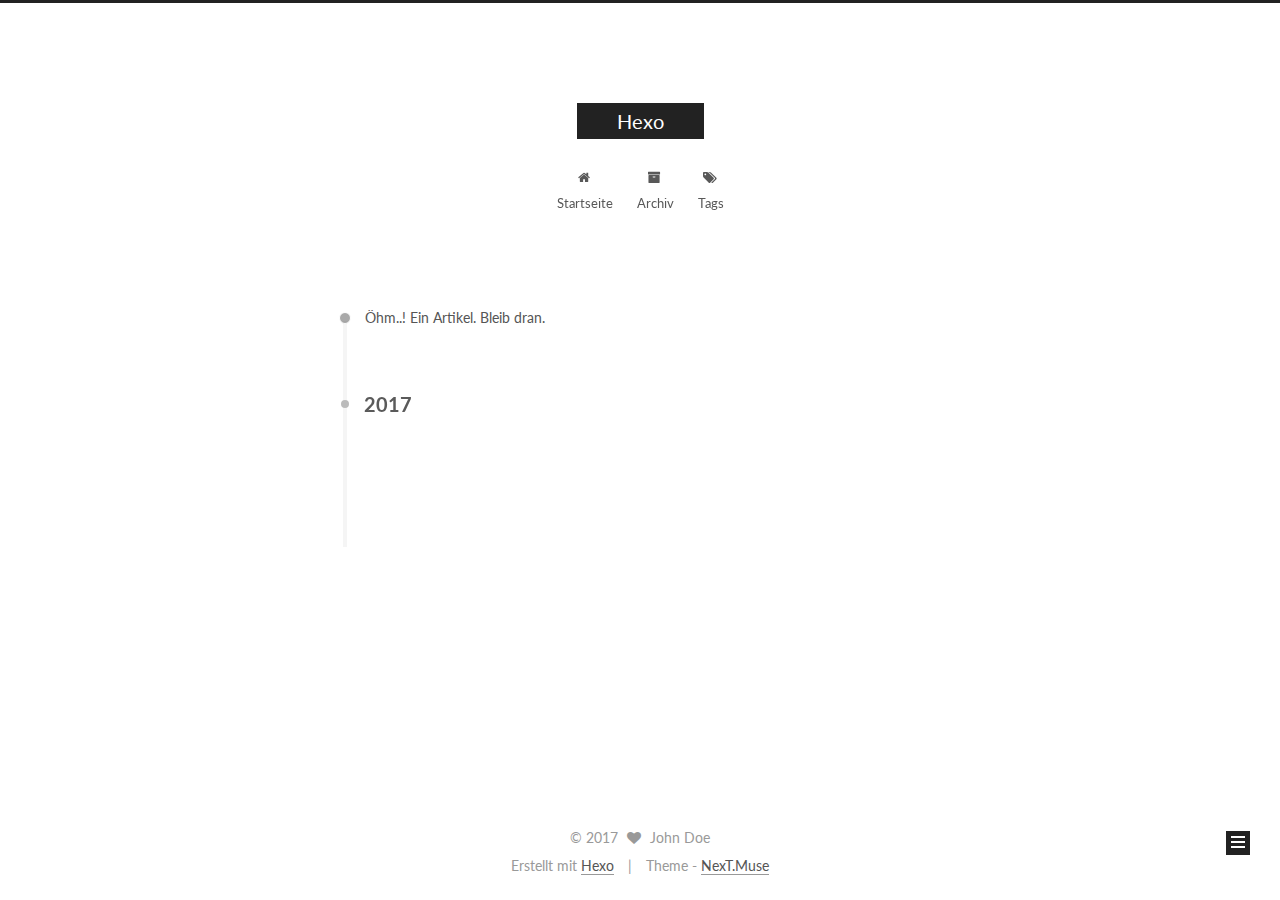
==== archives/index.html @ 03ba6976 "Site updated: 2017-05-09 02:33:59" ====
<!doctype html>



  


<html class="theme-next muse use-motion" lang="">
<head>
  <meta charset="UTF-8"/>
<meta http-equiv="X-UA-Compatible" content="IE=edge" />
<meta name="viewport" content="width=device-width, initial-scale=1, maximum-scale=1"/>






<meta http-equiv="Cache-Control" content="no-transform" />
<meta http-equiv="Cache-Control" content="no-siteapp" />















  
  
  <link href="/lib/fancybox/source/jquery.fancybox.css?v=2.1.5" rel="stylesheet" type="text/css" />




  
  
  
  

  
    
    
  

  

  

  

  

  
    
    
    <link href="//fonts.googleapis.com/css?family=Lato:300,300italic,400,400italic,700,700italic&subset=latin,latin-ext" rel="stylesheet" type="text/css">
  






<link href="/lib/font-awesome/css/font-awesome.min.css?v=4.6.2" rel="stylesheet" type="text/css" />

<link href="/css/main.css?v=5.1.1" rel="stylesheet" type="text/css" />


  <meta name="keywords" content="Hexo, NexT" />





  <link rel="alternate" href="/atom.xml" title="Hexo" type="application/atom+xml" />




  <link rel="shortcut icon" type="image/x-icon" href="/favicon.ico?v=5.1.1" />






<meta property="og:type" content="website">
<meta property="og:title" content="Hexo">
<meta property="og:url" content="http://yoursite.com/archives/index.html">
<meta property="og:site_name" content="Hexo">
<meta name="twitter:card" content="summary">
<meta name="twitter:title" content="Hexo">



<script type="text/javascript" id="hexo.configurations">
  var NexT = window.NexT || {};
  var CONFIG = {
    root: '/',
    scheme: 'Muse',
    sidebar: {"position":"left","display":"post","offset":12,"offset_float":0,"b2t":false,"scrollpercent":false},
    fancybox: true,
    motion: true,
    duoshuo: {
      userId: '0',
      author: 'Author'
    },
    algolia: {
      applicationID: '',
      apiKey: '',
      indexName: '',
      hits: {"per_page":10},
      labels: {"input_placeholder":"Search for Posts","hits_empty":"We didn't find any results for the search: ${query}","hits_stats":"${hits} results found in ${time} ms"}
    }
  };
</script>



  <link rel="canonical" href="http://yoursite.com/archives/"/>





  <title>Archiv | Hexo</title>
</head>

<body itemscope itemtype="http://schema.org/WebPage" lang="">

  














  
  
    
  

  <div class="container sidebar-position-left  page-archive  ">
    <div class="headband"></div>

    <header id="header" class="header" itemscope itemtype="http://schema.org/WPHeader">
      <div class="header-inner"><div class="site-brand-wrapper">
  <div class="site-meta ">
    

    <div class="custom-logo-site-title">
      <a href="/"  class="brand" rel="start">
        <span class="logo-line-before"><i></i></span>
        <span class="site-title">Hexo</span>
        <span class="logo-line-after"><i></i></span>
      </a>
    </div>
      
        <p class="site-subtitle"></p>
      
  </div>

  <div class="site-nav-toggle">
    <button>
      <span class="btn-bar"></span>
      <span class="btn-bar"></span>
      <span class="btn-bar"></span>
    </button>
  </div>
</div>

<nav class="site-nav">
  

  
    <ul id="menu" class="menu">
      
        
        <li class="menu-item menu-item-home">
          <a href="/" rel="section">
            
              <i class="menu-item-icon fa fa-fw fa-home"></i> <br />
            
            Startseite
          </a>
        </li>
      
        
        <li class="menu-item menu-item-archives">
          <a href="/archives" rel="section">
            
              <i class="menu-item-icon fa fa-fw fa-archive"></i> <br />
            
            Archiv
          </a>
        </li>
      
        
        <li class="menu-item menu-item-tags">
          <a href="/tags" rel="section">
            
              <i class="menu-item-icon fa fa-fw fa-tags"></i> <br />
            
            Tags
          </a>
        </li>
      

      
    </ul>
  

  
</nav>



 </div>
    </header>

    <main id="main" class="main">
      <div class="main-inner">
        <div class="content-wrap">
          <div id="content" class="content">
            

  <section id="posts" class="posts-collapse">
    <span class="archive-move-on"></span>

    <span class="archive-page-counter">
      
      
      
        
      
      Öhm..! Ein Artikel. Bleib dran.
    </span>

    

      
      
      

      
        
        <div class="collection-title">
          <h2 class="archive-year motion-element" id="archive-year-2017">2017</h2>
        </div>
      
      

      

  <article class="post post-type-normal" itemscope itemtype="http://schema.org/Article">
    <header class="post-header">

      <h2 class="post-title">
        
            <a class="post-title-link" href="/2017/05/09/hello-world/" itemprop="url">
              
                <span itemprop="name">Hello World</span>
              
            </a>
        
      </h2>

      <div class="post-meta">
        <time class="post-time" itemprop="dateCreated"
              datetime="2017-05-09T00:07:45+08:00"
              content="2017-05-09" >
          05-09
        </time>
      </div>

    </header>
  </article>



    

  </section>

  



          </div>
          


          

        </div>
        
          
  
  <div class="sidebar-toggle">
    <div class="sidebar-toggle-line-wrap">
      <span class="sidebar-toggle-line sidebar-toggle-line-first"></span>
      <span class="sidebar-toggle-line sidebar-toggle-line-middle"></span>
      <span class="sidebar-toggle-line sidebar-toggle-line-last"></span>
    </div>
  </div>

  <aside id="sidebar" class="sidebar">
    <div class="sidebar-inner">

      

      

      <section class="site-overview sidebar-panel sidebar-panel-active">
        <div class="site-author motion-element" itemprop="author" itemscope itemtype="http://schema.org/Person">
          <img class="site-author-image" itemprop="image"
               src="/images/avatar.gif"
               alt="John Doe" />
          <p class="site-author-name" itemprop="name">John Doe</p>
           
              <p class="site-description motion-element" itemprop="description"></p>
          
        </div>
        <nav class="site-state motion-element">

          
            <div class="site-state-item site-state-posts">
              <a href="/archives">
                <span class="site-state-item-count">1</span>
                <span class="site-state-item-name">Artikel</span>
              </a>
            </div>
          

          

          

        </nav>

        
          <div class="feed-link motion-element">
            <a href="/atom.xml" rel="alternate">
              <i class="fa fa-rss"></i>
              RSS
            </a>
          </div>
        

        <div class="links-of-author motion-element">
          
        </div>

        
        

        
        

        


      </section>

      

      

    </div>
  </aside>


        
      </div>
    </main>

    <footer id="footer" class="footer">
      <div class="footer-inner">
        <div class="copyright" >
  
  &copy; 
  <span itemprop="copyrightYear">2017</span>
  <span class="with-love">
    <i class="fa fa-heart"></i>
  </span>
  <span class="author" itemprop="copyrightHolder">John Doe</span>
</div>


<div class="powered-by">
  Erstellt mit  <a class="theme-link" href="https://hexo.io">Hexo</a>
</div>

<div class="theme-info">
  Theme -
  <a class="theme-link" href="https://github.com/iissnan/hexo-theme-next">
    NexT.Muse
  </a>
</div>


        

        
      </div>
    </footer>

    
      <div class="back-to-top">
        <i class="fa fa-arrow-up"></i>
        
      </div>
    

  </div>

  

<script type="text/javascript">
  if (Object.prototype.toString.call(window.Promise) !== '[object Function]') {
    window.Promise = null;
  }
</script>









  












  
  <script type="text/javascript" src="/lib/jquery/index.js?v=2.1.3"></script>

  
  <script type="text/javascript" src="/lib/fastclick/lib/fastclick.min.js?v=1.0.6"></script>

  
  <script type="text/javascript" src="/lib/jquery_lazyload/jquery.lazyload.js?v=1.9.7"></script>

  
  <script type="text/javascript" src="/lib/velocity/velocity.min.js?v=1.2.1"></script>

  
  <script type="text/javascript" src="/lib/velocity/velocity.ui.min.js?v=1.2.1"></script>

  
  <script type="text/javascript" src="/lib/fancybox/source/jquery.fancybox.pack.js?v=2.1.5"></script>


  


  <script type="text/javascript" src="/js/src/utils.js?v=5.1.1"></script>

  <script type="text/javascript" src="/js/src/motion.js?v=5.1.1"></script>



  
  

  
  
    <script type="text/javascript" id="motion.page.archive">
      $('.archive-year').velocity('transition.slideLeftIn');
    </script>
  


  


  <script type="text/javascript" src="/js/src/bootstrap.js?v=5.1.1"></script>



  


  




	





  





  





  






  





  

  

  

  

  

</body>
</html>
---- css/main.css ----
/* normalize.css v3.0.2 | MIT License | git.io/normalize */
html {
  font-family: sans-serif; /* 1 */
  -ms-text-size-adjust: 100%; /* 2 */
  -webkit-text-size-adjust: 100%; /* 2 */
}
body {
  margin: 0;
}
article,
aside,
details,
figcaption,
figure,
footer,
header,
hgroup,
main,
menu,
nav,
section,
summary {
  display: block;
}
audio,
canvas,
progress,
video {
  display: inline-block; /* 1 */
  vertical-align: baseline; /* 2 */
}
audio:not([controls]) {
  display: none;
  height: 0;
}
[hidden],
template {
  display: none;
}
a {
  background-color: transparent;
}
a:active,
a:hover {
  outline: 0;
}
abbr[title] {
  border-bottom: 1px dotted;
}
b,
strong {
  font-weight: bold;
}
dfn {
  font-style: italic;
}
h1 {
  font-size: 2em;
  margin: 0.67em 0;
}
mark {
  background: #ff0;
  color: #000;
}
small {
  font-size: 80%;
}
sub,
sup {
  font-size: 75%;
  line-height: 0;
  position: relative;
  vertical-align: baseline;
}
sup {
  top: -0.5em;
}
sub {
  bottom: -0.25em;
}
img {
  border: 0;
}
svg:not(:root) {
  overflow: hidden;
}
figure {
  margin: 1em 40px;
}
hr {
  -moz-box-sizing: content-box;
  box-sizing: content-box;
  height: 0;
}
pre {
  overflow: auto;
}
code,
kbd,
pre,
samp {
  font-family: monospace, monospace;
  font-size: 1em;
}
button,
input,
optgroup,
select,
textarea {
  color: inherit; /* 1 */
  font: inherit; /* 2 */
  margin: 0; /* 3 */
}
button {
  overflow: visible;
}
button,
select {
  text-transform: none;
}
button,
html input[type="button"],
input[type="reset"],
input[type="submit"] {
  -webkit-appearance: button; /* 2 */
  cursor: pointer; /* 3 */
}
button[disabled],
html input[disabled] {
  cursor: default;
}
button::-moz-focus-inner,
input::-moz-focus-inner {
  border: 0;
  padding: 0;
}
input {
  line-height: normal;
}
input[type="checkbox"],
input[type="radio"] {
  box-sizing: border-box; /* 1 */
  padding: 0; /* 2 */
}
input[type="number"]::-webkit-inner-spin-button,
input[type="number"]::-webkit-outer-spin-button {
  height: auto;
}
input[type="search"] {
  -webkit-appearance: textfield; /* 1 */
  -moz-box-sizing: content-box;
  -webkit-box-sizing: content-box; /* 2 */
  box-sizing: content-box;
}
input[type="search"]::-webkit-search-cancel-button,
input[type="search"]::-webkit-search-decoration {
  -webkit-appearance: none;
}
fieldset {
  border: 1px solid #c0c0c0;
  margin: 0 2px;
  padding: 0.35em 0.625em 0.75em;
}
legend {
  border: 0; /* 1 */
  padding: 0; /* 2 */
}
textarea {
  overflow: auto;
}
optgroup {
  font-weight: bold;
}
table {
  border-collapse: collapse;
  border-spacing: 0;
}
td,
th {
  padding: 0;
}
::selection {
  background: #262a30;
  color: #fff;
}
body {
  position: relative;
  font-family: 'Lato', "PingFang SC", "Microsoft YaHei", sans-serif;
  font-size: 14px;
  line-height: 2;
  color: #555;
  background: #fff;
}
@media (max-width: 767px) {
  body {
    padding-right: 0 !important;
  }
}
@media (min-width: 768px) and (max-width: 991px) {
  body {
    padding-right: 0 !important;
  }
}
@media (min-width: 1600px) {
  body {
    font-size: 16px;
  }
}
h1,
h2,
h3,
h4,
h5,
h6 {
  margin: 0;
  padding: 0;
  font-weight: bold;
  line-height: 1.5;
  font-family: 'Lato', "PingFang SC", "Microsoft YaHei", sans-serif;
}
h2,
h3,
h4,
h5,
h6 {
  margin: 20px 0 15px;
}
h1 {
  font-size: 22px;
}
@media (max-width: 767px) {
  h1 {
    font-size: 18px;
  }
}
h2 {
  font-size: 20px;
}
@media (max-width: 767px) {
  h2 {
    font-size: 16px;
  }
}
h3 {
  font-size: 18px;
}
@media (max-width: 767px) {
  h3 {
    font-size: 14px;
  }
}
h4 {
  font-size: 16px;
}
@media (max-width: 767px) {
  h4 {
    font-size: 12px;
  }
}
h5 {
  font-size: 14px;
}
@media (max-width: 767px) {
  h5 {
    font-size: 10px;
  }
}
h6 {
  font-size: 12px;
}
@media (max-width: 767px) {
  h6 {
    font-size: 8px;
  }
}
p {
  margin: 0 0 25px 0;
}
a {
  color: #555;
  text-decoration: none;
  border-bottom: 1px solid #999;
  word-wrap: break-word;
}
a:hover {
  color: #222;
  border-bottom-color: #222;
}
blockquote {
  margin: 0;
  padding: 0;
}
img {
  display: block;
  margin: auto;
  max-width: 100%;
  height: auto;
}
hr {
  margin: 40px 0;
  height: 3px;
  border: none;
  background-color: #ddd;
  background-image: repeating-linear-gradient(-45deg, #fff, #fff 4px, transparent 4px, transparent 8px);
}
blockquote {
  padding: 0 15px;
  color: #666;
  border-left: 4px solid #ddd;
}
blockquote cite::before {
  content: "-";
  padding: 0 5px;
}
dt {
  font-weight: 700;
}
dd {
  margin: 0;
  padding: 0;
}
.text-left {
  text-align: left;
}
.text-center {
  text-align: center;
}
.text-right {
  text-align: right;
}
.text-justify {
  text-align: justify;
}
.text-nowrap {
  white-space: nowrap;
}
.text-lowercase {
  text-transform: lowercase;
}
.text-uppercase {
  text-transform: uppercase;
}
.text-capitalize {
  text-transform: capitalize;
}
.center-block {
  display: block;
  margin-left: auto;
  margin-right: auto;
}
.clearfix:before,
.clearfix:after {
  content: " ";
  display: table;
}
.clearfix:after {
  clear: both;
}
.pullquote {
  width: 45%;
}
.pullquote.left {
  float: left;
  margin-left: 5px;
  margin-right: 10px;
}
.pullquote.right {
  float: right;
  margin-left: 10px;
  margin-right: 5px;
}
.affix.affix.affix {
  position: fixed;
}
.translation {
  margin-top: -20px;
  font-size: 14px;
  color: #999;
}
.scrollbar-measure {
  width: 100px;
  height: 100px;
  overflow: scroll;
  position: absolute;
  top: -9999px;
}
.use-motion .motion-element {
  opacity: 0;
}
table {
  margin: 20px 0;
  width: 100%;
  border-collapse: collapse;
  border-spacing: 0;
  border: 1px solid #ddd;
  font-size: 14px;
  table-layout: fixed;
  word-wrap: break-all;
}
table>tbody>tr:nth-of-type(odd) {
  background-color: #f9f9f9;
}
table>tbody>tr:hover {
  background-color: #f5f5f5;
}
caption,
th,
td {
  padding: 8px;
  text-align: left;
  vertical-align: middle;
  font-weight: normal;
}
th,
td {
  border-bottom: 3px solid #ddd;
  border-right: 1px solid #eee;
}
th {
  padding-bottom: 10px;
  font-weight: 700;
}
td {
  border-bottom-width: 1px;
}
html,
body {
  height: 100%;
}
.container {
  position: relative;
  min-height: 100%;
}
.header-inner {
  margin: 0 auto;
  padding: 100px 0 70px;
  width: 700px;
}
@media (min-width: 1600px) {
  .container .header-inner {
    width: 900px;
  }
}
.main {
  padding-bottom: 150px;
}
.main-inner {
  margin: 0 auto;
  width: 700px;
}
@media (min-width: 1600px) {
  .container .main-inner {
    width: 900px;
  }
}
.footer {
  position: absolute;
  left: 0;
  bottom: 0;
  width: 100%;
  min-height: 50px;
}
.footer-inner {
  box-sizing: border-box;
  margin: 20px auto;
  width: 700px;
}
@media (min-width: 1600px) {
  .container .footer-inner {
    width: 900px;
  }
}
pre,
.highlight {
  overflow: auto;
  margin: 20px 0;
  padding: 0;
  font-size: 13px;
  color: #4d4d4c;
  background: #f7f7f7;
  line-height: 1.6;
}
pre,
code {
  font-family: consolas, Menlo, "PingFang SC", "Microsoft YaHei", monospace;
}
code {
  padding: 2px 4px;
  word-wrap: break-word;
  color: #555;
  background: #eee;
  border-radius: 3px;
  font-size: 13px;
}
pre code {
  padding: 0;
  color: #4d4d4c;
  background: none;
  text-shadow: none;
}
.highlight {
  border-radius: 1px;
}
.highlight pre {
  border: none;
  margin: 0;
  padding: 10px 0;
}
.highlight table {
  margin: 0;
  width: auto;
  border: none;
}
.highlight td {
  border: none;
  padding: 0;
}
.highlight figcaption {
  font-size: 1em;
  color: #4d4d4c;
  line-height: 1em;
  margin-bottom: 1em;
}
.highlight figcaption:before,
.highlight figcaption:after {
  content: " ";
  display: table;
}
.highlight figcaption:after {
  clear: both;
}
.highlight figcaption a {
  float: right;
  color: #4d4d4c;
}
.highlight figcaption a:hover {
  border-bottom-color: #4d4d4c;
}
.highlight .gutter pre {
  padding-left: 10px;
  padding-right: 10px;
  color: #869194;
  text-align: right;
  background-color: #eff2f3;
}
.highlight .code pre {
  width: 100%;
  padding-left: 10px;
  padding-right: 10px;
  background-color: #f7f7f7;
}
.highlight .line {
  height: 20px;
}
.gutter {
  -webkit-user-select: none;
  -moz-user-select: none;
  -ms-user-select: none;
  user-select: none;
}
.gist table {
  width: auto;
}
.gist table td {
  border: none;
}
pre .deletion {
  background: #fdd;
}
pre .addition {
  background: #dfd;
}
pre .meta {
  color: #8959a8;
}
pre .comment {
  color: #8e908c;
}
pre .variable,
pre .attribute,
pre .tag,
pre .regexp,
pre .ruby .constant,
pre .xml .tag .title,
pre .xml .pi,
pre .xml .doctype,
pre .html .doctype,
pre .css .id,
pre .css .class,
pre .css .pseudo {
  color: #c82829;
}
pre .number,
pre .preprocessor,
pre .built_in,
pre .literal,
pre .params,
pre .constant,
pre .command {
  color: #f5871f;
}
pre .ruby .class .title,
pre .css .rules .attribute,
pre .string,
pre .value,
pre .inheritance,
pre .header,
pre .ruby .symbol,
pre .xml .cdata,
pre .special,
pre .number,
pre .formula {
  color: #718c00;
}
pre .title,
pre .css .hexcolor {
  color: #3e999f;
}
pre .function,
pre .python .decorator,
pre .python .title,
pre .ruby .function .title,
pre .ruby .title .keyword,
pre .perl .sub,
pre .javascript .title,
pre .coffeescript .title {
  color: #4271ae;
}
pre .keyword,
pre .javascript .function {
  color: #8959a8;
}
.full-image.full-image.full-image {
  border: none;
  max-width: 100%;
  width: auto;
  margin: 20px auto;
}
@media (min-width: 992px) {
  .full-image.full-image.full-image {
    max-width: none;
    width: 110%;
    margin: 25px -5%;
  }
}
.blockquote-center,
.page-home .post-type-quote blockquote,
.page-post-detail .post-type-quote blockquote {
  position: relative;
  margin: 40px 0;
  padding: 0;
  border-left: none;
  text-align: center;
}
.blockquote-center::before,
.page-home .post-type-quote blockquote::before,
.page-post-detail .post-type-quote blockquote::before,
.blockquote-center::after,
.page-home .post-type-quote blockquote::after,
.page-post-detail .post-type-quote blockquote::after {
  position: absolute;
  content: ' ';
  display: block;
  width: 100%;
  height: 24px;
  opacity: 0.2;
  background-repeat: no-repeat;
  background-position: 0 -6px;
  background-size: 22px 22px;
}
.blockquote-center::before,
.page-home .post-type-quote blockquote::before,
.page-post-detail .post-type-quote blockquote::before {
  top: -20px;
  background-image: url("../images/quote-l.svg");
  border-top: 1px solid #ccc;
}
.blockquote-center::after,
.page-home .post-type-quote blockquote::after,
.page-post-detail .post-type-quote blockquote::after {
  bottom: -20px;
  background-image: url("../images/quote-r.svg");
  border-bottom: 1px solid #ccc;
  background-position: 100% 8px;
}
.blockquote-center p,
.page-home .post-type-quote blockquote p,
.page-post-detail .post-type-quote blockquote p,
.blockquote-center div,
.page-home .post-type-quote blockquote div,
.page-post-detail .post-type-quote blockquote div {
  text-align: center;
}
.post .post-body .group-picture img {
  box-sizing: border-box;
  padding: 0 3px;
  border: none;
}
.post .group-picture-row {
  overflow: hidden;
  margin-top: 6px;
}
.post .group-picture-row:first-child {
  margin-top: 0;
}
.post .group-picture-column {
  float: left;
}
.page-post-detail .post-body .group-picture-column {
  float: none;
  margin-top: 10px;
  width: auto !important;
}
.page-post-detail .post-body .group-picture-column img {
  margin: 0 auto;
}
.page-archive .group-picture-container {
  overflow: hidden;
}
.page-archive .group-picture-row {
  float: left;
}
.page-archive .group-picture-row:first-child {
  margin-top: 6px;
}
.page-archive .group-picture-column {
  max-width: 150px;
  max-height: 150px;
}
.note {
  padding: 20px;
  margin: 20px 0;
  border: 1px solid #eee;
  border-left-width: 5px;
  border-radius: 3px;
}
.note h2,
.note h3,
.note h4,
.note h5,
.note h6 {
  margin-top: 0;
  margin-bottom: 5px;
}
.note p:last-child {
  margin-bottom: 0;
}
.note code {
  border-radius: 3px;
}
.note+.note {
  margin-top: -5px;
}
.default {
  border-left-color: #777;
}
.default h2,
.default h3,
.default h4,
.default h5,
.default h6 {
  color: #777;
}
.primary {
  border-left-color: #428bca;
}
.primary h2,
.primary h3,
.primary h4,
.primary h5,
.primary h6 {
  color: #428bca;
}
.success {
  border-left-color: #5cb85c;
}
.success h2,
.success h3,
.success h4,
.success h5,
.success h6 {
  color: #5cb85c;
}
.danger {
  border-left-color: #d9534f;
}
.danger h2,
.danger h3,
.danger h4,
.danger h5,
.danger h6 {
  color: #d9534f;
}
.warning {
  border-left-color: #f0ad4e;
}
.warning h2,
.warning h3,
.warning h4,
.warning h5,
.warning h6 {
  color: #f0ad4e;
}
.info {
  border-left-color: #5bc0de;
}
.info h2,
.info h3,
.info h4,
.info h5,
.info h6 {
  color: #5bc0de;
}
.btn {
  display: inline-block;
  padding: 0 20px;
  font-size: 14px;
  color: #fff;
  background: #222;
  border: 2px solid #222;
  text-decoration: none;
  border-radius: 0;
  transition-property: background-color;
  transition-duration: 0.2s;
  transition-timing-function: ease-in-out;
  transition-delay: 0s;
}
.btn:hover,
.post-button .btn:hover {
  border-color: #222;
  color: #222;
  background: #fff;
}
.btn-bar {
  display: block;
  width: 22px;
  height: 2px;
  background: #555;
  border-radius: 1px;
}
.btn-bar+.btn-bar {
  margin-top: 4px;
}
.pagination {
  margin: 120px 0 40px;
  text-align: center;
  border-top: 1px solid #eee;
}
.page-number-basic,
.pagination .prev,
.pagination .next,
.pagination .page-number,
.pagination .space {
  display: inline-block;
  position: relative;
  top: -1px;
  margin: 0 10px;
  padding: 0 10px;
  line-height: 30px;
}
@media (max-width: 767px) {
  .page-number-basic,
  .pagination .prev,
  .pagination .next,
  .pagination .page-number,
  .pagination .space {
    margin: 0 5px;
  }
}
.pagination .prev,
.pagination .next,
.pagination .page-number {
  border-bottom: 0;
  border-top: 1px solid #eee;
  transition-property: border-color;
  transition-duration: 0.2s;
  transition-timing-function: ease-in-out;
  transition-delay: 0s;
}
.pagination .prev:hover,
.pagination .next:hover,
.pagination .page-number:hover {
  border-top-color: #222;
}
.pagination .space {
  padding: 0;
  margin: 0;
}
.pagination .prev {
  margin-left: 0;
}
.pagination .next {
  margin-right: 0;
}
.pagination .page-number.current {
  color: #fff;
  background: #ccc;
  border-top-color: #ccc;
}
@media (max-width: 767px) {
  .pagination {
    border-top: none;
  }
  .pagination .prev,
  .pagination .next,
  .pagination .page-number {
    margin-bottom: 10px;
    border-top: 0;
    border-bottom: 1px solid #eee;
  }
  .pagination .prev:hover,
  .pagination .next:hover,
  .pagination .page-number:hover {
    border-bottom-color: #222;
  }
}
.comments {
  margin: 60px 20px 0;
}
.tag-cloud {
  text-align: center;
}
.tag-cloud a {
  display: inline-block;
  margin: 10px;
}
.back-to-top {
  box-sizing: border-box;
  position: fixed;
  bottom: -100px;
  right: 30px;
  z-index: 1050;
  padding: 0 6px;
  width: 24px;
  background: #222;
  font-size: 12px;
  opacity: 1;
  color: #fff;
  cursor: pointer;
  text-align: center;
  -webkit-transform: translateZ(0);
  transition-property: bottom;
  transition-duration: 0.2s;
  transition-timing-function: ease-in-out;
  transition-delay: 0s;
}
@media (max-width: 767px) {
  .back-to-top {
    display: none;
  }
}
@media (min-width: 768px) and (max-width: 991px) {
  .back-to-top {
    display: none;
  }
}
.back-to-top.back-to-top-on {
  bottom: 19px;
}
.header {
  background: transparent;
}
.header-inner {
  position: relative;
}
.headband {
  height: 3px;
  background: #222;
}
.site-meta {
  margin: 0;
  text-align: center;
}
@media (max-width: 767px) {
  .site-meta {
    text-align: center;
  }
}
.brand {
  position: relative;
  display: inline-block;
  padding: 0 40px;
  color: #fff;
  background: #222;
  border-bottom: none;
}
.brand:hover {
  color: #fff;
}
.logo {
  display: inline-block;
  margin-right: 5px;
  line-height: 36px;
  vertical-align: top;
}
.site-title {
  display: inline-block;
  vertical-align: top;
  line-height: 36px;
  font-size: 20px;
  font-weight: normal;
  font-family: 'Lato', "PingFang SC", "Microsoft YaHei", sans-serif;
}
.site-subtitle {
  margin-top: 10px;
  font-size: 13px;
  color: #999;
}
.use-motion .brand {
  opacity: 0;
}
.use-motion .logo,
.use-motion .site-title,
.use-motion .site-subtitle {
  opacity: 0;
  position: relative;
  top: -10px;
}
.site-nav-toggle {
  display: none;
  position: absolute;
  top: 10px;
  left: 10px;
}
@media (max-width: 767px) {
  .site-nav-toggle {
    display: block;
  }
}
.site-nav-toggle button {
  margin-top: 2px;
  padding: 9px 10px;
  background: transparent;
  border: none;
}
@media (max-width: 767px) {
  .site-nav {
    display: none;
    margin: 0 -10px;
    padding: 0 10px;
    clear: both;
    border-top: 1px solid #ddd;
  }
}
@media (min-width: 768px) and (max-width: 991px) {
  .site-nav {
    display: block !important;
  }
}
@media (min-width: 992px) {
  .site-nav {
    display: block !important;
  }
}
.menu {
  margin-top: 20px;
  padding-left: 0;
  text-align: center;
}
.menu .menu-item {
  display: inline-block;
  margin: 0 10px;
  list-style: none;
}
@media screen and (max-width: 767px) {
  .menu .menu-item {
    margin-top: 10px;
  }
}
.menu .menu-item a {
  display: block;
  font-size: 13px;
  line-height: inherit;
  border-bottom: 1px solid transparent;
  transition-property: border-color;
  transition-duration: 0.2s;
  transition-timing-function: ease-in-out;
  transition-delay: 0s;
}
.menu .menu-item a:hover {
  border-bottom-color: #222;
}
.menu .menu-item .fa {
  margin-right: 5px;
}
.use-motion .menu-item {
  opacity: 0;
}
.post-body {
  font-family: 'Lato', "PingFang SC", "Microsoft YaHei", sans-serif;
}
@media (max-width: 767px) {
  .post-body {
    word-break: break-word;
  }
}
.post-body .fancybox img {
  display: block !important;
  margin: 0 auto;
  cursor: pointer;
  cursor: zoom-in;
  cursor: -webkit-zoom-in;
}
.post-body .image-caption,
.post-body .figure .caption {
  margin: 10px auto 15px;
  text-align: center;
  font-size: 14px;
  color: #999;
  font-weight: bold;
  line-height: 1;
}
.post-sticky-flag {
  display: inline-block;
  font-size: 16px;
  -ms-transform: rotate(30deg);
  -webkit-transform: rotate(30deg);
  -moz-transform: rotate(30deg);
  -ms-transform: rotate(30deg);
  -o-transform: rotate(30deg);
  transform: rotate(30deg);
}
.posts-expand {
  padding-top: 40px;
}
@media (max-width: 767px) {
  .posts-expand {
    margin: 0 20px;
  }
  .post-body pre {
    padding: 10px;
  }
  .post-body pre .gutter pre {
    padding-right: 10px;
  }
  .post-body .highlight {
    margin-left: 0px;
    margin-right: 0px;
    padding: 0;
  }
  .post-body .highlight .gutter pre {
    padding-right: 10px;
  }
}
@media (min-width: 992px) {
  .posts-expand .post-body {
    text-align: justify;
  }
}
.posts-expand .post-body h2,
.posts-expand .post-body h3,
.posts-expand .post-body h4,
.posts-expand .post-body h5,
.posts-expand .post-body h6 {
  padding-top: 10px;
}
.posts-expand .post-body h2 .header-anchor,
.posts-expand .post-body h3 .header-anchor,
.posts-expand .post-body h4 .header-anchor,
.posts-expand .post-body h5 .header-anchor,
.posts-expand .post-body h6 .header-anchor {
  float: right;
  margin-left: 10px;
  color: #ccc;
  border-bottom-style: none;
  visibility: hidden;
}
.posts-expand .post-body h2 .header-anchor:hover,
.posts-expand .post-body h3 .header-anchor:hover,
.posts-expand .post-body h4 .header-anchor:hover,
.posts-expand .post-body h5 .header-anchor:hover,
.posts-expand .post-body h6 .header-anchor:hover {
  color: inherit;
}
.posts-expand .post-body h2:hover .header-anchor,
.posts-expand .post-body h3:hover .header-anchor,
.posts-expand .post-body h4:hover .header-anchor,
.posts-expand .post-body h5:hover .header-anchor,
.posts-expand .post-body h6:hover .header-anchor {
  visibility: visible;
}
.posts-expand .post-body ul li {
  list-style: circle;
}
.posts-expand .post-body img {
  box-sizing: border-box;
  margin: auto;
  padding: 3px;
  border: 1px solid #ddd;
}
.posts-expand .fancybox img {
  margin: 0 auto;
}
@media (max-width: 767px) {
  .posts-collapse {
    margin: 0 20px;
  }
  .posts-collapse .post-title,
  .posts-collapse .post-meta {
    display: block;
    width: auto;
    text-align: left;
  }
}
.posts-collapse {
  position: relative;
  z-index: 1010;
  margin-left: 55px;
}
.posts-collapse::after {
  content: " ";
  position: absolute;
  top: 20px;
  left: 0;
  margin-left: -2px;
  width: 4px;
  height: 100%;
  background: #f5f5f5;
  z-index: -1;
}
@media (max-width: 767px) {
  .posts-collapse {
    margin: 0 20px;
  }
}
.posts-collapse .collection-title {
  position: relative;
  margin: 60px 0;
}
.posts-collapse .collection-title h2 {
  margin-left: 20px;
}
.posts-collapse .collection-title small {
  color: #bbb;
  margin-left: 5px;
}
.posts-collapse .collection-title::before {
  content: " ";
  position: absolute;
  left: 0;
  top: 50%;
  margin-left: -4px;
  margin-top: -4px;
  width: 8px;
  height: 8px;
  background: #bbb;
  border-radius: 50%;
}
.posts-collapse .post {
  margin: 30px 0;
}
.posts-collapse .post-header {
  position: relative;
  transition-duration: 0.2s;
  transition-timing-function: ease-in-out;
  transition-delay: 0s;
  transition-property: border;
  border-bottom: 1px dashed #ccc;
}
.posts-collapse .post-header::before {
  content: " ";
  position: absolute;
  left: 0;
  top: 12px;
  width: 6px;
  height: 6px;
  margin-left: -4px;
  background: #bbb;
  border-radius: 50%;
  border: 1px solid #fff;
  transition-duration: 0.2s;
  transition-timing-function: ease-in-out;
  transition-delay: 0s;
  transition-property: background;
}
.posts-collapse .post-header:hover {
  border-bottom-color: #666;
}
.posts-collapse .post-header:hover::before {
  background: #222;
}
.posts-collapse .post-meta {
  position: absolute;
  font-size: 12px;
  left: 20px;
  top: 5px;
}
.posts-collapse .post-comments-count {
  display: none;
}
.posts-collapse .post-title {
  margin-left: 60px;
  font-size: 16px;
  font-weight: normal;
  line-height: inherit;
}
.posts-collapse .post-title::after {
  margin-left: 3px;
  opacity: 0.6;
}
.posts-collapse .post-title a {
  color: #666;
  border-bottom: none;
}
.page-home .post-type-quote .post-header,
.page-post-detail .post-type-quote .post-header,
.page-home .post-type-quote .post-tags,
.page-post-detail .post-type-quote .post-tags {
  display: none;
}
.posts-expand .post-title {
  font-size: 26px;
  text-align: center;
  word-break: break-word;
  font-weight: 400;
}
@media (max-width: 767px) {
  .posts-expand .post-title {
    font-size: 22px;
  }
}
.posts-expand .post-title-link {
  display: inline-block;
  position: relative;
  color: #555;
  border-bottom: none;
  line-height: 1.2;
  vertical-align: top;
}
.posts-expand .post-title-link::before {
  content: "";
  position: absolute;
  width: 100%;
  height: 2px;
  bottom: 0;
  left: 0;
  background-color: #000;
  visibility: hidden;
  -webkit-transform: scaleX(0);
  -moz-transform: scaleX(0);
  -ms-transform: scaleX(0);
  -o-transform: scaleX(0);
  transform: scaleX(0);
  transition-duration: 0.2s;
  transition-timing-function: ease-in-out;
  transition-delay: 0s;
}
.posts-expand .post-title-link:hover::before {
  visibility: visible;
  -webkit-transform: scaleX(1);
  -moz-transform: scaleX(1);
  -ms-transform: scaleX(1);
  -o-transform: scaleX(1);
  transform: scaleX(1);
}
.posts-expand .post-title-link .fa {
  font-size: 16px;
}
.posts-expand .post-meta {
  margin: 3px 0 60px 0;
  color: #999;
  font-family: 'Lato', "PingFang SC", "Microsoft YaHei", sans-serif;
  font-size: 12px;
  text-align: center;
}
.posts-expand .post-meta .post-category-list {
  display: inline-block;
  margin: 0;
  padding: 3px;
}
.posts-expand .post-meta .post-category-list-link {
  color: #999;
}
.posts-expand .post-meta .post-description {
  font-size: 14px;
  margin-top: 2px;
}
.post-wordcount {
  display: inline-block;
}
.post-meta-divider {
  margin: 0 0.5em;
}
.post-meta-item-icon {
  margin-right: 3px;
}
@media (min-width: 768px) and (max-width: 991px) {
  .post-meta-item-icon {
    display: inline-block;
  }
}
@media (max-width: 767px) {
  .post-meta-item-icon {
    display: inline-block;
  }
}
@media (min-width: 768px) and (max-width: 991px) {
  .post-meta-item-text {
    display: none;
  }
}
@media (max-width: 767px) {
  .post-meta-item-text {
    display: none;
  }
}
@media (max-width: 767px) {
  .posts-expand .post-comments-count {
    display: none;
  }
}
.social-like {
  font-size: 14px;
  height: 20px;
  text-align: center;
  border-top: 1px solid #eee;
  padding-top: 9px;
  margin-top: 45px;
  display: flex;
  justify-content: center;
}
.vk_like {
  width: 85px;
  height: 21px;
  padding-top: 7px;
  align-self: center;
}
.fb_like {
  height: 30px;
  align-self: center;
}
.post-button {
  margin-top: 50px;
}
.post-button .btn {
  color: #fff;
  font-size: 14px;
  background: #222;
  border-radius: 0;
  line-height: 2;
  margin: 0 4px 8px 4px;
}
.post-button .fa-fw {
  width: 1.285714285714286em;
  text-align: left;
}
.posts-expand .post-tags {
  margin-top: 40px;
  text-align: center;
}
.posts-expand .post-tags a {
  display: inline-block;
  margin-right: 10px;
  font-size: 13px;
}
.post-nav {
  display: table;
  margin-top: 15px;
  width: 100%;
  border-top: 1px solid #eee;
}
.post-nav-divider {
  display: table-cell;
  width: 10%;
}
.post-nav-item {
  display: table-cell;
  padding: 10px 0 0 0;
  width: 45%;
  vertical-align: top;
}
.post-nav-item a {
  position: relative;
  display: block;
  line-height: 25px;
  font-size: 14px;
  color: #555;
  border-bottom: none;
}
.post-nav-item a:hover {
  color: #222;
  border-bottom: none;
}
.post-nav-item a:active {
  top: 2px;
}
.post-nav-item .fa {
  position: absolute;
  top: 8px;
  left: 0;
  font-size: 12px;
}
.post-nav-next a {
  padding-left: 15px;
}
.post-nav-prev {
  text-align: right;
}
.post-nav-prev a {
  padding-right: 15px;
}
.post-nav-prev .fa {
  right: 0;
  left: auto;
}
.posts-expand .post-eof {
  display: block;
  margin: 80px auto 60px;
  width: 8%;
  height: 1px;
  background: #ccc;
  text-align: center;
}
.post:last-child .post-eof.post-eof.post-eof {
  display: none;
}
.post-gallery {
  display: table;
  table-layout: fixed;
  width: 100%;
  border-collapse: separate;
}
.post-gallery-row {
  display: table-row;
}
.post-gallery .post-gallery-img {
  display: table-cell;
  text-align: center;
  vertical-align: middle;
  border: none;
}
.post-gallery .post-gallery-img img {
  max-width: 100%;
  max-height: 100%;
  border: none;
}
.fancybox-close,
.fancybox-close:hover {
  border: none;
}
.sidebar {
  position: fixed;
  right: 0;
  top: 0;
  bottom: 0;
  width: 0;
  z-index: 1040;
  box-shadow: inset 0 2px 6px #000;
  background: #222;
  -webkit-transform: translateZ(0);
}
.sidebar a {
  color: #999;
  border-bottom-color: #555;
}
.sidebar a:hover {
  color: #eee;
}
@media (min-width: 768px) and (max-width: 991px) {
  .sidebar {
    display: none !important;
  }
}
@media (max-width: 767px) {
  .sidebar {
    display: none !important;
  }
}
.sidebar-inner {
  position: relative;
  padding: 20px 10px;
  color: #999;
  text-align: center;
}
.sidebar-toggle {
  position: fixed;
  right: 30px;
  bottom: 45px;
  width: 14px;
  height: 14px;
  padding: 5px;
  background: #222;
  line-height: 0;
  z-index: 1050;
  cursor: pointer;
  -webkit-transform: translateZ(0);
}
@media (min-width: 768px) and (max-width: 991px) {
  .sidebar-toggle {
    display: none;
  }
}
@media (max-width: 767px) {
  .sidebar-toggle {
    display: none;
  }
}
.sidebar-toggle-line {
  position: relative;
  display: inline-block;
  vertical-align: top;
  height: 2px;
  width: 100%;
  background: #fff;
  margin-top: 3px;
}
.sidebar-toggle-line:first-child {
  margin-top: 0;
}
.site-author-image {
  display: block;
  margin: 0 auto;
  padding: 2px;
  max-width: 96px;
  height: auto;
  border: 2px solid #333;
}
.site-author-name {
  margin: 5px 0 0;
  text-align: center;
  color: #f5f5f5;
  font-weight: normal;
}
.site-description {
  margin-top: 5px;
  text-align: center;
  font-size: 14px;
  color: #999;
}
.site-state {
  overflow: hidden;
  line-height: 1.4;
  white-space: nowrap;
  text-align: center;
}
.site-state-item {
  display: inline-block;
  padding: 0 15px;
  border-left: 1px solid #333;
}
.site-state-item:first-child {
  border-left: none;
}
.site-state-item a {
  border-bottom: none;
}
.site-state-item-count {
  display: block;
  text-align: center;
  color: inherit;
  font-weight: 600;
  font-size: 18px;
}
.site-state-item-name {
  font-size: 13px;
  color: inherit;
}
.feed-link {
  margin-top: 20px;
}
.feed-link a {
  display: inline-block;
  padding: 0 15px;
  color: #fc6423;
  border: 1px solid #fc6423;
  border-radius: 4px;
}
.feed-link a i {
  color: #fc6423;
  font-size: 14px;
}
.feed-link a:hover {
  color: #fff;
  background: #fc6423;
}
.feed-link a:hover i {
  color: #fff;
}
.links-of-author {
  margin-top: 20px;
}
.links-of-author a {
  display: inline-block;
  vertical-align: middle;
  margin-right: 10px;
  margin-bottom: 10px;
  border-bottom-color: #555;
  font-size: 13px;
}
.links-of-author a:before {
  display: inline-block;
  vertical-align: middle;
  margin-right: 3px;
  content: " ";
  width: 4px;
  height: 4px;
  border-radius: 50%;
  background: #f1a71c;
}
.links-of-blogroll {
  font-size: 13px;
}
.links-of-blogroll-title {
  margin-top: 20px;
  font-size: 14px;
  font-weight: 600;
}
.links-of-blogroll-list {
  margin: 0;
  padding: 0;
  list-style: none;
}
.links-of-blogroll-item {
  padding: 2px 10px;
}
.sidebar-nav {
  margin: 0 0 20px;
  padding-left: 0;
}
.sidebar-nav li {
  display: inline-block;
  cursor: pointer;
  border-bottom: 1px solid transparent;
  font-size: 14px;
  color: #555;
}
.sidebar-nav li:hover {
  color: #f5f5f5;
}
.page-post-detail .sidebar-nav-toc {
  padding: 0 5px;
}
.page-post-detail .sidebar-nav-overview {
  margin-left: 10px;
}
.sidebar-nav .sidebar-nav-active {
  color: #87daff;
  border-bottom-color: #87daff;
}
.sidebar-nav .sidebar-nav-active:hover {
  color: #87daff;
}
.sidebar-panel {
  display: none;
}
.sidebar-panel-active {
  display: block;
}
.post-toc-empty {
  font-size: 14px;
  color: #666;
}
.post-toc-wrap {
  overflow: hidden;
}
.post-toc {
  overflow: auto;
}
.post-toc ol {
  margin: 0;
  padding: 0 2px 5px 10px;
  text-align: left;
  list-style: none;
  font-size: 14px;
}
.post-toc ol > ol {
  padding-left: 0;
}
.post-toc ol a {
  transition-duration: 0.2s;
  transition-timing-function: ease-in-out;
  transition-delay: 0s;
  transition-property: all;
  color: #999;
  border-bottom-color: #555;
}
.post-toc ol a:hover {
  color: #ccc;
  border-bottom-color: #ccc;
}
.post-toc .nav-item {
  overflow: hidden;
  text-overflow: ellipsis;
  white-space: nowrap;
  line-height: 1.8;
}
.post-toc .nav .nav-child {
  display: none;
}
.post-toc .nav .active > .nav-child {
  display: block;
}
.post-toc .nav .active-current > .nav-child {
  display: block;
}
.post-toc .nav .active-current > .nav-child > .nav-item {
  display: block;
}
.post-toc .nav .active > a {
  color: #87daff;
  border-bottom-color: #87daff;
}
.post-toc .nav .active-current > a {
  color: #87daff;
}
.post-toc .nav .active-current > a:hover {
  color: #87daff;
}
.footer {
  font-size: 14px;
  color: #999;
}
.footer img {
  border: none;
}
.footer-inner {
  text-align: center;
}
.with-love {
  display: inline-block;
  margin: 0 5px;
}
.powered-by,
.theme-info {
  display: inline-block;
}
.powered-by {
  margin-right: 10px;
}
.powered-by::after {
  content: "|";
  padding-left: 10px;
}
.cc-license {
  margin-top: 10px;
  text-align: center;
}
.cc-license .cc-opacity {
  opacity: 0.7;
  border-bottom: none;
}
.cc-license .cc-opacity:hover {
  opacity: 0.9;
}
.cc-license img {
  display: inline-block;
}
.theme-next #ds-thread #ds-reset {
  color: #555;
}
.theme-next #ds-thread #ds-reset .ds-replybox {
  margin-bottom: 30px;
}
.theme-next #ds-thread #ds-reset .ds-replybox .ds-avatar,
.theme-next #ds-reset .ds-avatar img {
  box-shadow: none;
}
.theme-next #ds-thread #ds-reset .ds-textarea-wrapper {
  border-color: #c7d4e1;
  background: none;
  border-top-right-radius: 3px;
  border-top-left-radius: 3px;
}
.theme-next #ds-thread #ds-reset .ds-textarea-wrapper textarea {
  height: 60px;
}
.theme-next #ds-reset .ds-rounded-top {
  border-radius: 0;
}
.theme-next #ds-thread #ds-reset .ds-post-toolbar {
  box-sizing: border-box;
  border: 1px solid #c7d4e1;
  background: #f6f8fa;
}
.theme-next #ds-thread #ds-reset .ds-post-options {
  height: 40px;
  border: none;
  background: none;
}
.theme-next #ds-thread #ds-reset .ds-toolbar-buttons {
  top: 11px;
}
.theme-next #ds-thread #ds-reset .ds-sync {
  top: 5px;
}
.theme-next #ds-thread #ds-reset .ds-post-button {
  top: 4px;
  right: 5px;
  width: 90px;
  height: 30px;
  border: 1px solid #c5ced7;
  border-radius: 3px;
  background-image: linear-gradient(#fbfbfc, #f5f7f9);
  color: #60676d;
}
.theme-next #ds-thread #ds-reset .ds-post-button:hover {
  background-position: 0 -30px;
  color: #60676d;
}
.theme-next #ds-thread #ds-reset .ds-comments-info {
  padding: 10px 0;
}
.theme-next #ds-thread #ds-reset .ds-sort {
  display: none;
}
.theme-next #ds-thread #ds-reset li.ds-tab a.ds-current {
  border: none;
  background: #f6f8fa;
  color: #60676d;
}
.theme-next #ds-thread #ds-reset li.ds-tab a.ds-current:hover {
  background-color: #e9f0f7;
  color: #60676d;
}
.theme-next #ds-thread #ds-reset li.ds-tab a {
  border-radius: 2px;
  padding: 5px;
}
.theme-next #ds-thread #ds-reset .ds-login-buttons p {
  color: #999;
  line-height: 36px;
}
.theme-next #ds-thread #ds-reset .ds-login-buttons .ds-service-list li {
  height: 28px;
}
.theme-next #ds-thread #ds-reset .ds-service-list a {
  background: none;
  padding: 5px;
  border: 1px solid;
  border-radius: 3px;
  text-align: center;
}
.theme-next #ds-thread #ds-reset .ds-service-list a:hover {
  color: #fff;
  background: #666;
}
.theme-next #ds-thread #ds-reset .ds-service-list .ds-weibo {
  color: #fc9b00;
  border-color: #fc9b00;
}
.theme-next #ds-thread #ds-reset .ds-service-list .ds-weibo:hover {
  background: #fc9b00;
}
.theme-next #ds-thread #ds-reset .ds-service-list .ds-qq {
  color: #60a3ec;
  border-color: #60a3ec;
}
.theme-next #ds-thread #ds-reset .ds-service-list .ds-qq:hover {
  background: #60a3ec;
}
.theme-next #ds-thread #ds-reset .ds-service-list .ds-renren {
  color: #2e7ac4;
  border-color: #2e7ac4;
}
.theme-next #ds-thread #ds-reset .ds-service-list .ds-renren:hover {
  background: #2e7ac4;
}
.theme-next #ds-thread #ds-reset .ds-service-list .ds-douban {
  color: #37994c;
  border-color: #37994c;
}
.theme-next #ds-thread #ds-reset .ds-service-list .ds-douban:hover {
  background: #37994c;
}
.theme-next #ds-thread #ds-reset .ds-service-list .ds-kaixin {
  color: #fef20d;
  border-color: #fef20d;
}
.theme-next #ds-thread #ds-reset .ds-service-list .ds-kaixin:hover {
  background: #fef20d;
}
.theme-next #ds-thread #ds-reset .ds-service-list .ds-netease {
  color: #f00;
  border-color: #f00;
}
.theme-next #ds-thread #ds-reset .ds-service-list .ds-netease:hover {
  background: #f00;
}
.theme-next #ds-thread #ds-reset .ds-service-list .ds-sohu {
  color: #ffcb05;
  border-color: #ffcb05;
}
.theme-next #ds-thread #ds-reset .ds-service-list .ds-sohu:hover {
  background: #ffcb05;
}
.theme-next #ds-thread #ds-reset .ds-service-list .ds-baidu {
  color: #2831e0;
  border-color: #2831e0;
}
.theme-next #ds-thread #ds-reset .ds-service-list .ds-baidu:hover {
  background: #2831e0;
}
.theme-next #ds-thread #ds-reset .ds-service-list .ds-google {
  color: #166bec;
  border-color: #166bec;
}
.theme-next #ds-thread #ds-reset .ds-service-list .ds-google:hover {
  background: #166bec;
}
.theme-next #ds-thread #ds-reset .ds-service-list .ds-weixin {
  color: #00ce0d;
  border-color: #00ce0d;
}
.theme-next #ds-thread #ds-reset .ds-service-list .ds-weixin:hover {
  background: #00ce0d;
}
.theme-next #ds-thread #ds-reset .ds-service-list .ds-more-services {
  border: none;
}
.theme-next #ds-thread #ds-reset .ds-service-list .ds-more-services:hover {
  background: none;
}
.theme-next #ds-reset .duoshuo-ua-admin {
  display: inline-block;
  color: #f00;
}
.theme-next #ds-reset .duoshuo-ua-platform,
.theme-next #ds-reset .duoshuo-ua-browser {
  color: #ccc;
}
.theme-next #ds-reset .duoshuo-ua-platform .fa,
.theme-next #ds-reset .duoshuo-ua-browser .fa {
  display: inline-block;
  margin-right: 3px;
}
.theme-next #ds-reset .duoshuo-ua-separator {
  display: inline-block;
  margin-left: 5px;
}
.theme-next .this_ua {
  background-color: #ccc !important;
  border-radius: 4px;
  padding: 0 5px !important;
  margin: 1px 1px !important;
  border: 1px solid #bbb !important;
  color: #fff;
  display: inline-block !important;
}
.theme-next .this_ua.admin {
  background-color: #d9534f !important;
  border-color: #d9534f !important;
}
.theme-next .this_ua.platform.iOS,
.theme-next .this_ua.platform.Mac,
.theme-next .this_ua.platform.Windows {
  background-color: #39b3d7 !important;
  border-color: #46b8da !important;
}
.theme-next .this_ua.platform.Linux {
  background-color: #3a3a3a !important;
  border-color: #1f1f1f !important;
}
.theme-next .this_ua.platform.Android {
  background-color: #00c47d !important;
  border-color: #01b171 !important;
}
.theme-next .this_ua.browser.Mobile,
.theme-next .this_ua.browser.Chrome {
  background-color: #5cb85c !important;
  border-color: #4cae4c !important;
}
.theme-next .this_ua.browser.Firefox {
  background-color: #f0ad4e !important;
  border-color: #eea236 !important;
}
.theme-next .this_ua.browser.Maxthon,
.theme-next .this_ua.browser.IE {
  background-color: #428bca !important;
  border-color: #357ebd !important;
}
.theme-next .this_ua.browser.baidu,
.theme-next .this_ua.browser.UCBrowser,
.theme-next .this_ua.browser.Opera {
  background-color: #d9534f !important;
  border-color: #d43f3a !important;
}
.theme-next .this_ua.browser.Android,
.theme-next .this_ua.browser.QQBrowser {
  background-color: #78ace9 !important;
  border-color: #4cae4c !important;
}
.cloud-tie-wrapper img {
  display: inline-block;
}
.cloud-tie-wrapper .total-txt {
  font-size: 1em !important;
}
.cloud-tie-join-count .join-count {
  color: #555 !important;
  font-size: inherit !important;
  margin: 0 !important;
}
.post-spread {
  margin-top: 20px;
  text-align: center;
}
.jiathis_style {
  display: inline-block;
}
.jiathis_style a {
  border: none;
}
.fa {
  font-family: FontAwesome !important;
}
.post-spread {
  margin-top: 20px;
  text-align: center;
}
.bdshare-slide-button-box a {
  border: none;
}
.bdsharebuttonbox {
  display: inline-block;
}
.bdsharebuttonbox a {
  border: none;
}
.local-search-pop-overlay {
  position: fixed;
  width: 100%;
  height: 100%;
  top: 0;
  left: 0;
  z-index: 2080;
  background-color: rgba(0,0,0,0.3);
}
.local-search-popup {
  display: none;
  position: fixed;
  top: 10%;
  left: 50%;
  margin-left: -350px;
  width: 700px;
  height: 80%;
  padding: 0;
  background: #fff;
  color: #333;
  z-index: 9999;
  border-radius: 5px;
}
@media (max-width: 767px) {
  .local-search-popup {
    padding: 0;
    top: 0;
    left: 0;
    margin: 0;
    width: 100%;
    height: 100%;
    border-radius: 0;
  }
}
.local-search-popup ul.search-result-list {
  padding: 0;
  margin: 0 5px;
}
.local-search-popup p.search-result {
  border-bottom: 1px dashed #ccc;
  padding: 5px 0;
}
.local-search-popup a.search-result-title {
  font-weight: bold;
  font-size: 16px;
}
.local-search-popup .search-keyword {
  border-bottom: 1px dashed #f00;
  font-weight: bold;
  color: #f00;
}
.local-search-popup .local-search-header {
  padding: 5px;
  height: 36px;
  background: #f5f5f5;
  border-top-left-radius: 5px;
  border-top-right-radius: 5px;
}
.local-search-popup #local-search-result {
  overflow: auto;
  position: relative;
  padding: 5px 25px;
  height: calc(100% - 55px);
}
.local-search-popup .local-search-input-wrapper {
  display: inline-block;
  width: calc(100% - 90px);
  height: 36px;
  line-height: 36px;
  padding: 0 5px;
}
.local-search-popup .local-search-input-wrapper input {
  padding: 8px 0;
  height: 20px;
  display: block;
  width: 100%;
  outline: none;
  border: none;
  background: transparent;
  vertical-align: middle;
}
.local-search-popup .search-icon,
.local-search-popup .popup-btn-close {
  display: inline-block;
  font-size: 18px;
  color: #999;
  height: 36px;
  width: 18px;
  padding-left: 10px;
  padding-right: 10px;
}
.local-search-popup .search-icon {
  float: left;
}
.local-search-popup .popup-btn-close {
  border-left: 1px solid #eee;
  float: right;
  cursor: pointer;
}
.local-search-popup #no-result {
  position: absolute;
  left: 50%;
  top: 50%;
  -webkit-transform: translate(-50%, -50%);
  -webkit-transform: translate(-50%, -50%);
  -moz-transform: translate(-50%, -50%);
  -ms-transform: translate(-50%, -50%);
  -o-transform: translate(-50%, -50%);
  transform: translate(-50%, -50%);
  color: #ccc;
}
.site-uv,
.site-pv,
.page-pv {
  display: inline-block;
}
.site-uv .busuanzi-value,
.site-pv .busuanzi-value,
.page-pv .busuanzi-value {
  margin: 0 5px;
}
.site-uv {
  margin-right: 10px;
}
.site-uv::after {
  content: "|";
  padding-left: 10px;
}
.use-motion .post {
  opacity: 0;
}
.page-archive .archive-page-counter {
  position: relative;
  top: 3px;
  left: 20px;
}
@media (max-width: 767px) {
  .page-archive .archive-page-counter {
    top: 5px;
  }
}
.page-archive .posts-collapse .archive-move-on {
  position: absolute;
  top: 11px;
  left: 0;
  margin-left: -6px;
  width: 10px;
  height: 10px;
  opacity: 0.5;
  background: #555;
  border: 1px solid #fff;
  border-radius: 50%;
}
.category-all-page .category-all-title {
  text-align: center;
}
.category-all-page .category-all {
  margin-top: 20px;
}
.category-all-page .category-list {
  margin: 0;
  padding: 0;
  list-style: none;
}
.category-all-page .category-list-item {
  margin: 5px 10px;
}
.category-all-page .category-list-count {
  color: #bbb;
}
.category-all-page .category-list-count:before {
  display: inline;
  content: " (";
}
.category-all-page .category-list-count:after {
  display: inline;
  content: ") ";
}
.category-all-page .category-list-child {
  padding-left: 10px;
}
#schedule ul#event-list {
  padding-left: 30px;
}
#schedule ul#event-list hr {
  margin: 20px 0 45px 0 !important;
  background: #222;
}
#schedule ul#event-list hr:after {
  display: inline-block;
  content: 'NOW';
  background: #222;
  color: #fff;
  font-weight: bold;
  text-align: right;
  padding: 0 5px;
}
#schedule ul#event-list li.event {
  margin: 20px 0px;
  background: #f9f9f9;
  padding-left: 10px;
  min-height: 40px;
}
#schedule ul#event-list li.event h2.event-summary {
  margin: 0;
  padding-bottom: 3px;
}
#schedule ul#event-list li.event h2.event-summary:before {
  display: inline-block;
  font-family: FontAwesome;
  font-size: 8px;
  content: '\f111';
  vertical-align: middle;
  margin-right: 25px;
  color: #bbb;
}
#schedule ul#event-list li.event span.event-relative-time {
  display: inline-block;
  font-size: 12px;
  font-weight: 400;
  padding-left: 12px;
  color: #bbb;
}
#schedule ul#event-list li.event span.event-details {
  display: block;
  color: #bbb;
  margin-left: 56px;
  padding-top: 3px;
  padding-bottom: 6px;
  text-indent: -24px;
  line-height: 18px;
}
#schedule ul#event-list li.event span.event-details:before {
  text-indent: 0;
  display: inline-block;
  width: 14px;
  font-family: FontAwesome;
  text-align: center;
  margin-right: 9px;
  color: #bbb;
}
#schedule ul#event-list li.event span.event-details.event-location:before {
  content: '\f041';
}
#schedule ul#event-list li.event span.event-details.event-duration:before {
  content: '\f017';
}
#schedule ul#event-list li.event-past {
  background: #fcfcfc;
}
#schedule ul#event-list li.event-past > * {
  opacity: 0.6;
}
#schedule ul#event-list li.event-past h2.event-summary {
  color: #bbb;
}
#schedule ul#event-list li.event-past h2.event-summary:before {
  color: #dfdfdf;
}
#schedule ul#event-list li.event-now {
  background: #222;
  color: #fff;
  padding: 15px 0 15px 10px;
}
#schedule ul#event-list li.event-now h2.event-summary:before {
  -webkit-transform: scale(1.2);
  -moz-transform: scale(1.2);
  -ms-transform: scale(1.2);
  -o-transform: scale(1.2);
  transform: scale(1.2);
  color: #fff;
  animation: dot-flash 1s alternate infinite ease-in-out;
}
#schedule ul#event-list li.event-now * {
  color: #fff !important;
}
@-moz-keyframes dot-flash {
  from {
    opacity: 1;
    -webkit-transform: scale(1.1);
    -moz-transform: scale(1.1);
    -ms-transform: scale(1.1);
    -o-transform: scale(1.1);
    transform: scale(1.1);
  }
  to {
    opacity: 0;
    -webkit-transform: scale(1);
    -moz-transform: scale(1);
    -ms-transform: scale(1);
    -o-transform: scale(1);
    transform: scale(1);
  }
}
@-webkit-keyframes dot-flash {
  from {
    opacity: 1;
    -webkit-transform: scale(1.1);
    -moz-transform: scale(1.1);
    -ms-transform: scale(1.1);
    -o-transform: scale(1.1);
    transform: scale(1.1);
  }
  to {
    opacity: 0;
    -webkit-transform: scale(1);
    -moz-transform: scale(1);
    -ms-transform: scale(1);
    -o-transform: scale(1);
    transform: scale(1);
  }
}
@-o-keyframes dot-flash {
  from {
    opacity: 1;
    -webkit-transform: scale(1.1);
    -moz-transform: scale(1.1);
    -ms-transform: scale(1.1);
    -o-transform: scale(1.1);
    transform: scale(1.1);
  }
  to {
    opacity: 0;
    -webkit-transform: scale(1);
    -moz-transform: scale(1);
    -ms-transform: scale(1);
    -o-transform: scale(1);
    transform: scale(1);
  }
}
@keyframes dot-flash {
  from {
    opacity: 1;
    -webkit-transform: scale(1.1);
    -moz-transform: scale(1.1);
    -ms-transform: scale(1.1);
    -o-transform: scale(1.1);
    transform: scale(1.1);
  }
  to {
    opacity: 0;
    -webkit-transform: scale(1);
    -moz-transform: scale(1);
    -ms-transform: scale(1);
    -o-transform: scale(1);
    transform: scale(1);
  }
}
.page-post-detail .sidebar-toggle-line {
  background: #87daff;
}
.page-post-detail .comments {
  overflow: hidden;
}
@media (max-width: 767px) {
  .header-inner,
  .container .main-inner,
  .footer-inner {
    width: auto;
  }
}
embed {
  display: block;
  margin: 0px auto 25px auto;
}
.custom-logo .site-meta-headline {
  text-align: center;
}
.custom-logo .brand {
  background: none;
}
.custom-logo .site-title {
  margin: 10px auto 0;
  font-size: 24px;
  color: #222;
}
.custom-logo .site-title a {
  border: none;
}
.custom-logo-image {
  margin: 0 auto;
  padding: 5px;
  max-width: 150px;
  background: #fff;
}
@media (max-width: 767px) {
  .site-nav {
    position: absolute;
    left: 0;
    top: 52px;
    margin: 0;
    width: 100%;
    padding: 0;
    background: #fff;
    border-bottom: 1px solid #ddd;
    z-index: 1;
  }
}
@media (max-width: 767px) {
  .menu {
    text-align: left;
  }
}
@media (max-width: 767px) {
  .menu .menu-item {
    display: block;
    margin: 0 10px;
    vertical-align: top;
  }
}
@media (max-width: 767px) {
  .menu .menu-item br {
    display: none;
  }
}
@media (max-width: 767px) {
  .menu .menu-item a {
    padding: 5px 10px;
  }
}
.menu .menu-item .fa {
  margin-right: 0;
}
.site-search form {
  display: none;
}
.links-of-blogroll-inline .links-of-blogroll-item {
  display: inline-block;
}
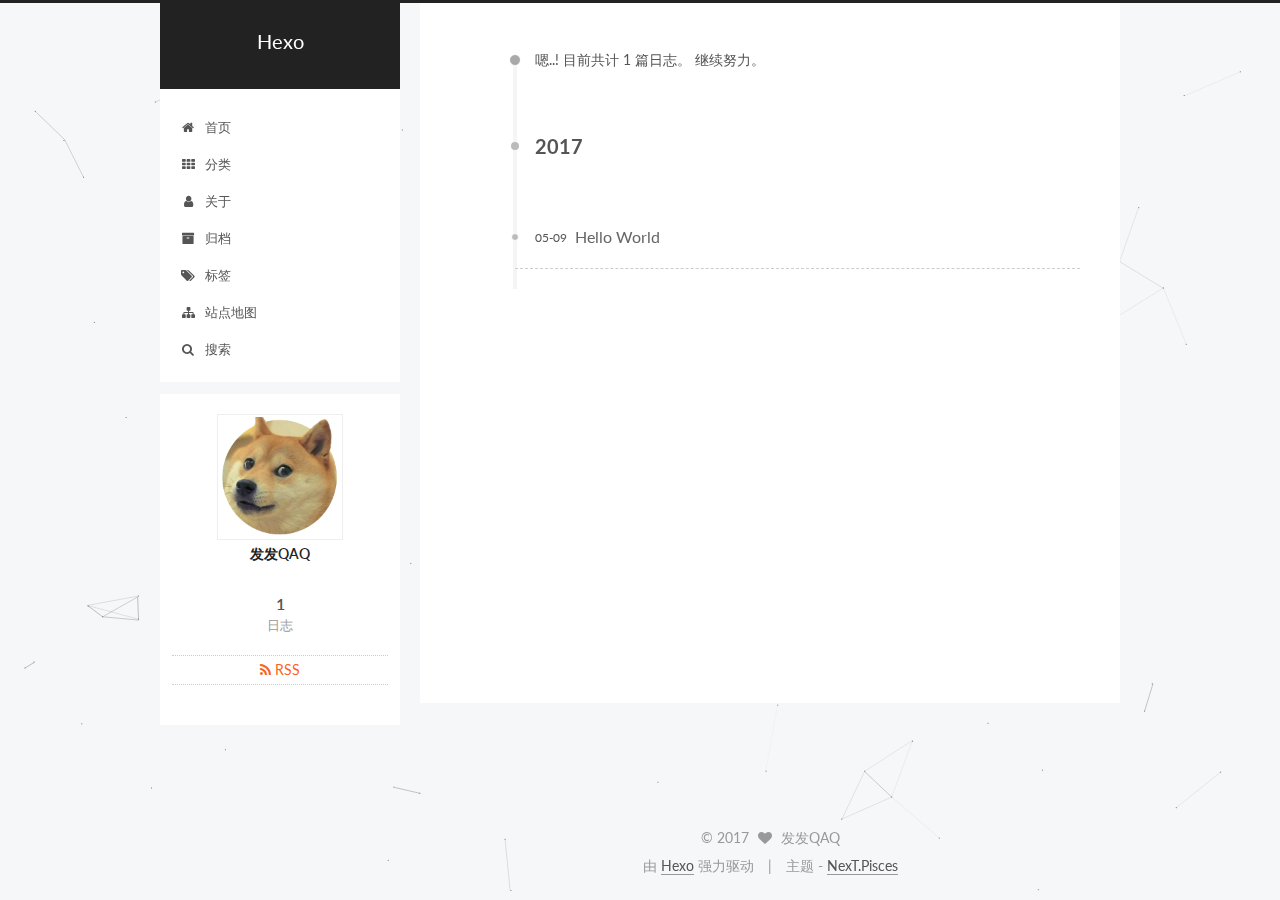
==== commit eb8b807d: "Site updated: 2017-05-10 05:20:55" ====
--- a/archives/index.html
+++ b/archives/index.html
@@ -2,10 +2,8 @@
 
 
 
-  
-
-
-<html class="theme-next muse use-motion" lang="">
+
+<html class="theme-next pisces" lang="zh-Hans">
 <head>
   <meta charset="UTF-8"/>
 <meta http-equiv="X-UA-Compatible" content="IE=edge" />
@@ -105,13 +103,13 @@
   var NexT = window.NexT || {};
   var CONFIG = {
     root: '/',
-    scheme: 'Muse',
+    scheme: 'Pisces',
     sidebar: {"position":"left","display":"post","offset":12,"offset_float":0,"b2t":false,"scrollpercent":false},
     fancybox: true,
-    motion: true,
+    motion: false,
     duoshuo: {
       userId: '0',
-      author: 'Author'
+      author: '博主'
     },
     algolia: {
       applicationID: '',
@@ -131,10 +129,10 @@
 
 
 
-  <title>Archiv | Hexo</title>
+  <title>归档 | Hexo</title>
 </head>
 
-<body itemscope itemtype="http://schema.org/WebPage" lang="">
+<body itemscope itemtype="http://schema.org/WebPage" lang="zh-Hans">
 
   
 
@@ -197,17 +195,37 @@
             
               <i class="menu-item-icon fa fa-fw fa-home"></i> <br />
             
-            Startseite
+            首页
           </a>
         </li>
       
         
+        <li class="menu-item menu-item-categories">
+          <a href="/categories" rel="section">
+            
+              <i class="menu-item-icon fa fa-fw fa-th"></i> <br />
+            
+            分类
+          </a>
+        </li>
+      
+        
+        <li class="menu-item menu-item-about">
+          <a href="/about" rel="section">
+            
+              <i class="menu-item-icon fa fa-fw fa-user"></i> <br />
+            
+            关于
+          </a>
+        </li>
+      
+        
         <li class="menu-item menu-item-archives">
           <a href="/archives" rel="section">
             
               <i class="menu-item-icon fa fa-fw fa-archive"></i> <br />
             
-            Archiv
+            归档
           </a>
         </li>
       
@@ -217,15 +235,59 @@
             
               <i class="menu-item-icon fa fa-fw fa-tags"></i> <br />
             
-            Tags
+            标签
           </a>
         </li>
       
-
+        
+        <li class="menu-item menu-item-sitemap">
+          <a href="/sitemap.xml" rel="section">
+            
+              <i class="menu-item-icon fa fa-fw fa-sitemap"></i> <br />
+            
+            站点地图
+          </a>
+        </li>
+      
+
+      
+        <li class="menu-item menu-item-search">
+          
+            <a href="javascript:;" class="popup-trigger">
+          
+            
+              <i class="menu-item-icon fa fa-search fa-fw"></i> <br />
+            
+            搜索
+          </a>
+        </li>
       
     </ul>
   
 
+  
+    <div class="site-search">
+      
+  <div class="popup search-popup local-search-popup">
+  <div class="local-search-header clearfix">
+    <span class="search-icon">
+      <i class="fa fa-search"></i>
+    </span>
+    <span class="popup-btn-close">
+      <i class="fa fa-times-circle"></i>
+    </span>
+    <div class="local-search-input-wrapper">
+      <input autocomplete="off"
+             placeholder="搜索..." spellcheck="false"
+             type="text" id="local-search-input">
+    </div>
+  </div>
+  <div id="local-search-result"></div>
+</div>
+
+
+
+    </div>
   
 </nav>
 
@@ -249,7 +311,7 @@
       
         
       
-      Öhm..! Ein Artikel. Bleib dran.
+      嗯..! 目前共计 1 篇日志。 继续努力。
     </span>
 
     
@@ -330,9 +392,9 @@
       <section class="site-overview sidebar-panel sidebar-panel-active">
         <div class="site-author motion-element" itemprop="author" itemscope itemtype="http://schema.org/Person">
           <img class="site-author-image" itemprop="image"
-               src="/images/avatar.gif"
-               alt="John Doe" />
-          <p class="site-author-name" itemprop="name">John Doe</p>
+               src="/images/avatar.png"
+               alt="发发QAQ" />
+          <p class="site-author-name" itemprop="name">发发QAQ</p>
            
               <p class="site-description motion-element" itemprop="description"></p>
           
@@ -343,7 +405,7 @@
             <div class="site-state-item site-state-posts">
               <a href="/archives">
                 <span class="site-state-item-count">1</span>
-                <span class="site-state-item-name">Artikel</span>
+                <span class="site-state-item-name">日志</span>
               </a>
             </div>
           
@@ -399,18 +461,18 @@
   <span class="with-love">
     <i class="fa fa-heart"></i>
   </span>
-  <span class="author" itemprop="copyrightHolder">John Doe</span>
+  <span class="author" itemprop="copyrightHolder">发发QAQ</span>
 </div>
 
 
 <div class="powered-by">
-  Erstellt mit  <a class="theme-link" href="https://hexo.io">Hexo</a>
+  由 <a class="theme-link" href="https://hexo.io">Hexo</a> 强力驱动
 </div>
 
 <div class="theme-info">
-  Theme -
+  主题 -
   <a class="theme-link" href="https://github.com/iissnan/hexo-theme-next">
-    NexT.Muse
+    NexT.Pisces
   </a>
 </div>
 
@@ -449,6 +511,8 @@
   
 
 
+  
+
 
 
 
@@ -477,6 +541,9 @@
   
   <script type="text/javascript" src="/lib/fancybox/source/jquery.fancybox.pack.js?v=2.1.5"></script>
 
+  
+  <script type="text/javascript" src="/lib/canvas-nest/canvas-nest.min.js"></script>
+
 
   
 
@@ -490,11 +557,14 @@
   
   
 
-  
-  
-    <script type="text/javascript" id="motion.page.archive">
-      $('.archive-year').velocity('transition.slideLeftIn');
-    </script>
+
+  <script type="text/javascript" src="/js/src/affix.js?v=5.1.1"></script>
+
+  <script type="text/javascript" src="/js/src/schemes/pisces.js?v=5.1.1"></script>
+
+
+
+  
   
 
 
@@ -539,6 +609,323 @@
 
 
   
+
+  <script type="text/javascript">
+    // Popup Window;
+    var isfetched = false;
+    var isXml = true;
+    // Search DB path;
+    var search_path = "search.xml";
+    if (search_path.length === 0) {
+      search_path = "search.xml";
+    } else if (search_path.endsWith("json")) {
+      isXml = false;
+    }
+    var path = "/" + search_path;
+    // monitor main search box;
+
+    var onPopupClose = function (e) {
+      $('.popup').hide();
+      $('#local-search-input').val('');
+      $('.search-result-list').remove();
+      $('#no-result').remove();
+      $(".local-search-pop-overlay").remove();
+      $('body').css('overflow', '');
+    }
+
+    function proceedsearch() {
+      $("body")
+        .append('<div class="search-popup-overlay local-search-pop-overlay"></div>')
+        .css('overflow', 'hidden');
+      $('.search-popup-overlay').click(onPopupClose);
+      $('.popup').toggle();
+      var $localSearchInput = $('#local-search-input');
+      $localSearchInput.attr("autocapitalize", "none");
+      $localSearchInput.attr("autocorrect", "off");
+      $localSearchInput.focus();
+    }
+
+    // search function;
+    var searchFunc = function(path, search_id, content_id) {
+      'use strict';
+
+      // start loading animation
+      $("body")
+        .append('<div class="search-popup-overlay local-search-pop-overlay">' +
+          '<div id="search-loading-icon">' +
+          '<i class="fa fa-spinner fa-pulse fa-5x fa-fw"></i>' +
+          '</div>' +
+          '</div>')
+        .css('overflow', 'hidden');
+      $("#search-loading-icon").css('margin', '20% auto 0 auto').css('text-align', 'center');
+
+      $.ajax({
+        url: path,
+        dataType: isXml ? "xml" : "json",
+        async: true,
+        success: function(res) {
+          // get the contents from search data
+          isfetched = true;
+          $('.popup').detach().appendTo('.header-inner');
+          var datas = isXml ? $("entry", res).map(function() {
+            return {
+              title: $("title", this).text(),
+              content: $("content",this).text(),
+              url: $("url" , this).text()
+            };
+          }).get() : res;
+          var input = document.getElementById(search_id);
+          var resultContent = document.getElementById(content_id);
+          var inputEventFunction = function() {
+            var searchText = input.value.trim().toLowerCase();
+            var keywords = searchText.split(/[\s\-]+/);
+            if (keywords.length > 1) {
+              keywords.push(searchText);
+            }
+            var resultItems = [];
+            if (searchText.length > 0) {
+              // perform local searching
+              datas.forEach(function(data) {
+                var isMatch = false;
+                var hitCount = 0;
+                var searchTextCount = 0;
+                var title = data.title.trim();
+                var titleInLowerCase = title.toLowerCase();
+                var content = data.content.trim().replace(/<[^>]+>/g,"");
+                var contentInLowerCase = content.toLowerCase();
+                var articleUrl = decodeURIComponent(data.url);
+                var indexOfTitle = [];
+                var indexOfContent = [];
+                // only match articles with not empty titles
+                if(title != '') {
+                  keywords.forEach(function(keyword) {
+                    function getIndexByWord(word, text, caseSensitive) {
+                      var wordLen = word.length;
+                      if (wordLen === 0) {
+                        return [];
+                      }
+                      var startPosition = 0, position = [], index = [];
+                      if (!caseSensitive) {
+                        text = text.toLowerCase();
+                        word = word.toLowerCase();
+                      }
+                      while ((position = text.indexOf(word, startPosition)) > -1) {
+                        index.push({position: position, word: word});
+                        startPosition = position + wordLen;
+                      }
+                      return index;
+                    }
+
+                    indexOfTitle = indexOfTitle.concat(getIndexByWord(keyword, titleInLowerCase, false));
+                    indexOfContent = indexOfContent.concat(getIndexByWord(keyword, contentInLowerCase, false));
+                  });
+                  if (indexOfTitle.length > 0 || indexOfContent.length > 0) {
+                    isMatch = true;
+                    hitCount = indexOfTitle.length + indexOfContent.length;
+                  }
+                }
+
+                // show search results
+
+                if (isMatch) {
+                  // sort index by position of keyword
+
+                  [indexOfTitle, indexOfContent].forEach(function (index) {
+                    index.sort(function (itemLeft, itemRight) {
+                      if (itemRight.position !== itemLeft.position) {
+                        return itemRight.position - itemLeft.position;
+                      } else {
+                        return itemLeft.word.length - itemRight.word.length;
+                      }
+                    });
+                  });
+
+                  // merge hits into slices
+
+                  function mergeIntoSlice(text, start, end, index) {
+                    var item = index[index.length - 1];
+                    var position = item.position;
+                    var word = item.word;
+                    var hits = [];
+                    var searchTextCountInSlice = 0;
+                    while (position + word.length <= end && index.length != 0) {
+                      if (word === searchText) {
+                        searchTextCountInSlice++;
+                      }
+                      hits.push({position: position, length: word.length});
+                      var wordEnd = position + word.length;
+
+                      // move to next position of hit
+
+                      index.pop();
+                      while (index.length != 0) {
+                        item = index[index.length - 1];
+                        position = item.position;
+                        word = item.word;
+                        if (wordEnd > position) {
+                          index.pop();
+                        } else {
+                          break;
+                        }
+                      }
+                    }
+                    searchTextCount += searchTextCountInSlice;
+                    return {
+                      hits: hits,
+                      start: start,
+                      end: end,
+                      searchTextCount: searchTextCountInSlice
+                    };
+                  }
+
+                  var slicesOfTitle = [];
+                  if (indexOfTitle.length != 0) {
+                    slicesOfTitle.push(mergeIntoSlice(title, 0, title.length, indexOfTitle));
+                  }
+
+                  var slicesOfContent = [];
+                  while (indexOfContent.length != 0) {
+                    var item = indexOfContent[indexOfContent.length - 1];
+                    var position = item.position;
+                    var word = item.word;
+                    // cut out 100 characters
+                    var start = position - 20;
+                    var end = position + 80;
+                    if(start < 0){
+                      start = 0;
+                    }
+                    if (end < position + word.length) {
+                      end = position + word.length;
+                    }
+                    if(end > content.length){
+                      end = content.length;
+                    }
+                    slicesOfContent.push(mergeIntoSlice(content, start, end, indexOfContent));
+                  }
+
+                  // sort slices in content by search text's count and hits' count
+
+                  slicesOfContent.sort(function (sliceLeft, sliceRight) {
+                    if (sliceLeft.searchTextCount !== sliceRight.searchTextCount) {
+                      return sliceRight.searchTextCount - sliceLeft.searchTextCount;
+                    } else if (sliceLeft.hits.length !== sliceRight.hits.length) {
+                      return sliceRight.hits.length - sliceLeft.hits.length;
+                    } else {
+                      return sliceLeft.start - sliceRight.start;
+                    }
+                  });
+
+                  // select top N slices in content
+
+                  var upperBound = parseInt('1');
+                  if (upperBound >= 0) {
+                    slicesOfContent = slicesOfContent.slice(0, upperBound);
+                  }
+
+                  // highlight title and content
+
+                  function highlightKeyword(text, slice) {
+                    var result = '';
+                    var prevEnd = slice.start;
+                    slice.hits.forEach(function (hit) {
+                      result += text.substring(prevEnd, hit.position);
+                      var end = hit.position + hit.length;
+                      result += '<b class="search-keyword">' + text.substring(hit.position, end) + '</b>';
+                      prevEnd = end;
+                    });
+                    result += text.substring(prevEnd, slice.end);
+                    return result;
+                  }
+
+                  var resultItem = '';
+
+                  if (slicesOfTitle.length != 0) {
+                    resultItem += "<li><a href='" + articleUrl + "' class='search-result-title'>" + highlightKeyword(title, slicesOfTitle[0]) + "</a>";
+                  } else {
+                    resultItem += "<li><a href='" + articleUrl + "' class='search-result-title'>" + title + "</a>";
+                  }
+
+                  slicesOfContent.forEach(function (slice) {
+                    resultItem += "<a href='" + articleUrl + "'>" +
+                      "<p class=\"search-result\">" + highlightKeyword(content, slice) +
+                      "...</p>" + "</a>";
+                  });
+
+                  resultItem += "</li>";
+                  resultItems.push({
+                    item: resultItem,
+                    searchTextCount: searchTextCount,
+                    hitCount: hitCount,
+                    id: resultItems.length
+                  });
+                }
+              })
+            };
+            if (keywords.length === 1 && keywords[0] === "") {
+              resultContent.innerHTML = '<div id="no-result"><i class="fa fa-search fa-5x" /></div>'
+            } else if (resultItems.length === 0) {
+              resultContent.innerHTML = '<div id="no-result"><i class="fa fa-frown-o fa-5x" /></div>'
+            } else {
+              resultItems.sort(function (resultLeft, resultRight) {
+                if (resultLeft.searchTextCount !== resultRight.searchTextCount) {
+                  return resultRight.searchTextCount - resultLeft.searchTextCount;
+                } else if (resultLeft.hitCount !== resultRight.hitCount) {
+                  return resultRight.hitCount - resultLeft.hitCount;
+                } else {
+                  return resultRight.id - resultLeft.id;
+                }
+              });
+              var searchResultList = '<ul class=\"search-result-list\">';
+              resultItems.forEach(function (result) {
+                searchResultList += result.item;
+              })
+              searchResultList += "</ul>";
+              resultContent.innerHTML = searchResultList;
+            }
+          }
+
+          if ('auto' === 'auto') {
+            input.addEventListener('input', inputEventFunction);
+          } else {
+            $('.search-icon').click(inputEventFunction);
+            input.addEventListener('keypress', function (event) {
+              if (event.keyCode === 13) {
+                inputEventFunction();
+              }
+            });
+          }
+
+          // remove loading animation
+          $(".local-search-pop-overlay").remove();
+          $('body').css('overflow', '');
+
+          proceedsearch();
+        }
+      });
+    }
+
+    // handle and trigger popup window;
+    $('.popup-trigger').click(function(e) {
+      e.stopPropagation();
+      if (isfetched === false) {
+        searchFunc(path, 'local-search-input', 'local-search-result');
+      } else {
+        proceedsearch();
+      };
+    });
+
+    $('.popup-btn-close').click(onPopupClose);
+    $('.popup').click(function(e){
+      e.stopPropagation();
+    });
+    $(document).on('keyup', function (event) {
+      var shouldDismissSearchPopup = event.which === 27 &&
+        $('.search-popup').is(':visible');
+      if (shouldDismissSearchPopup) {
+        onPopupClose();
+      }
+    });
+  </script>
 
 
 
--- a/css/main.css
+++ b/css/main.css
@@ -189,7 +189,7 @@
   font-size: 14px;
   line-height: 2;
   color: #555;
-  background: #fff;
+  background: #f5f7f9;
 }
 @media (max-width: 767px) {
   body {
@@ -476,8 +476,8 @@
   margin: 20px 0;
   padding: 0;
   font-size: 13px;
-  color: #4d4d4c;
-  background: #f7f7f7;
+  color: #eaeaea;
+  background: #000;
   line-height: 1.6;
 }
 pre,
@@ -494,7 +494,7 @@
 }
 pre code {
   padding: 0;
-  color: #4d4d4c;
+  color: #eaeaea;
   background: none;
   text-shadow: none;
 }
@@ -517,7 +517,7 @@
 }
 .highlight figcaption {
   font-size: 1em;
-  color: #4d4d4c;
+  color: #eaeaea;
   line-height: 1em;
   margin-bottom: 1em;
 }
@@ -531,23 +531,23 @@
 }
 .highlight figcaption a {
   float: right;
-  color: #4d4d4c;
+  color: #eaeaea;
 }
 .highlight figcaption a:hover {
-  border-bottom-color: #4d4d4c;
+  border-bottom-color: #eaeaea;
 }
 .highlight .gutter pre {
   padding-left: 10px;
   padding-right: 10px;
-  color: #869194;
+  color: #666;
   text-align: right;
-  background-color: #eff2f3;
+  background-color: #292929;
 }
 .highlight .code pre {
   width: 100%;
   padding-left: 10px;
   padding-right: 10px;
-  background-color: #f7f7f7;
+  background-color: #000;
 }
 .highlight .line {
   height: 20px;
@@ -565,16 +565,16 @@
   border: none;
 }
 pre .deletion {
-  background: #fdd;
+  background: #008000;
 }
 pre .addition {
-  background: #dfd;
+  background: #800000;
 }
 pre .meta {
-  color: #8959a8;
+  color: #c397d8;
 }
 pre .comment {
-  color: #8e908c;
+  color: #969896;
 }
 pre .variable,
 pre .attribute,
@@ -588,7 +588,7 @@
 pre .css .id,
 pre .css .class,
 pre .css .pseudo {
-  color: #c82829;
+  color: #d54e53;
 }
 pre .number,
 pre .preprocessor,
@@ -597,7 +597,7 @@
 pre .params,
 pre .constant,
 pre .command {
-  color: #f5871f;
+  color: #e78c45;
 }
 pre .ruby .class .title,
 pre .css .rules .attribute,
@@ -610,11 +610,11 @@
 pre .special,
 pre .number,
 pre .formula {
-  color: #718c00;
+  color: #b9ca4a;
 }
 pre .title,
 pre .css .hexcolor {
-  color: #3e999f;
+  color: #70c0b1;
 }
 pre .function,
 pre .python .decorator,
@@ -624,11 +624,11 @@
 pre .perl .sub,
 pre .javascript .title,
 pre .coffeescript .title {
-  color: #4271ae;
+  color: #7aa6da;
 }
 pre .keyword,
 pre .javascript .function {
-  color: #8959a8;
+  color: #c397d8;
 }
 .full-image.full-image.full-image {
   border: none;
@@ -639,8 +639,8 @@
 @media (min-width: 992px) {
   .full-image.full-image.full-image {
     max-width: none;
-    width: 110%;
-    margin: 25px -5%;
+    width: 118%;
+    margin: 0 -9%;
   }
 }
 .blockquote-center,
@@ -817,7 +817,7 @@
   font-size: 14px;
   color: #fff;
   background: #222;
-  border: 2px solid #222;
+  border: 2px solid #555;
   text-decoration: none;
   border-radius: 0;
   transition-property: background-color;
@@ -828,8 +828,8 @@
 .btn:hover,
 .post-button .btn:hover {
   border-color: #222;
-  color: #222;
-  background: #fff;
+  color: #fff;
+  background: #222;
 }
 .btn-bar {
   display: block;
@@ -934,7 +934,7 @@
   width: 24px;
   background: #222;
   font-size: 12px;
-  opacity: 1;
+  opacity: 0.6;
   color: #fff;
   cursor: pointer;
   text-align: center;
@@ -955,7 +955,7 @@
   }
 }
 .back-to-top.back-to-top-on {
-  bottom: 19px;
+  bottom: 30px;
 }
 .header {
   background: transparent;
@@ -1004,7 +1004,7 @@
 .site-subtitle {
   margin-top: 10px;
   font-size: 13px;
-  color: #999;
+  color: #ddd;
 }
 .use-motion .brand {
   opacity: 0;
@@ -1077,7 +1077,8 @@
   transition-timing-function: ease-in-out;
   transition-delay: 0s;
 }
-.menu .menu-item a:hover {
+.menu .menu-item a:hover,
+.menu-item-active a {
   border-bottom-color: #222;
 }
 .menu .menu-item .fa {
@@ -1433,10 +1434,10 @@
   margin-top: 50px;
 }
 .post-button .btn {
-  color: #fff;
+  color: #555;
   font-size: 14px;
-  background: #222;
-  border-radius: 0;
+  background: #fff;
+  border-radius: 2px;
   line-height: 2;
   margin: 0 4px 8px 4px;
 }
@@ -1611,20 +1612,20 @@
   display: block;
   margin: 0 auto;
   padding: 2px;
-  max-width: 96px;
+  max-width: 120px;
   height: auto;
-  border: 2px solid #333;
+  border: 1px solid #eee;
 }
 .site-author-name {
-  margin: 5px 0 0;
+  margin: 0;
   text-align: center;
-  color: #f5f5f5;
-  font-weight: normal;
+  color: #222;
+  font-weight: 600;
 }
 .site-description {
-  margin-top: 5px;
+  margin-top: 0;
   text-align: center;
-  font-size: 14px;
+  font-size: 13px;
   color: #999;
 }
 .site-state {
@@ -1636,7 +1637,7 @@
 .site-state-item {
   display: inline-block;
   padding: 0 15px;
-  border-left: 1px solid #333;
+  border-left: 1px solid #eee;
 }
 .site-state-item:first-child {
   border-left: none;
@@ -1649,11 +1650,11 @@
   text-align: center;
   color: inherit;
   font-weight: 600;
-  font-size: 18px;
+  font-size: 16px;
 }
 .site-state-item-name {
   font-size: 13px;
-  color: inherit;
+  color: #999;
 }
 .feed-link {
   margin-top: 20px;
@@ -1695,7 +1696,7 @@
   width: 4px;
   height: 4px;
   border-radius: 50%;
-  background: #f1a71c;
+  background: #9561bd;
 }
 .links-of-blogroll {
   font-size: 13px;
@@ -1725,7 +1726,7 @@
   color: #555;
 }
 .sidebar-nav li:hover {
-  color: #f5f5f5;
+  color: #fc6423;
 }
 .page-post-detail .sidebar-nav-toc {
   padding: 0 5px;
@@ -1734,11 +1735,11 @@
   margin-left: 10px;
 }
 .sidebar-nav .sidebar-nav-active {
-  color: #87daff;
-  border-bottom-color: #87daff;
+  color: #fc6423;
+  border-bottom-color: #fc6423;
 }
 .sidebar-nav .sidebar-nav-active:hover {
-  color: #87daff;
+  color: #fc6423;
 }
 .sidebar-panel {
   display: none;
@@ -1771,12 +1772,12 @@
   transition-timing-function: ease-in-out;
   transition-delay: 0s;
   transition-property: all;
-  color: #999;
-  border-bottom-color: #555;
+  color: #666;
+  border-bottom-color: #ccc;
 }
 .post-toc ol a:hover {
-  color: #ccc;
-  border-bottom-color: #ccc;
+  color: #000;
+  border-bottom-color: #000;
 }
 .post-toc .nav-item {
   overflow: hidden;
@@ -1797,14 +1798,14 @@
   display: block;
 }
 .post-toc .nav .active > a {
-  color: #87daff;
-  border-bottom-color: #87daff;
+  color: #fc6423;
+  border-bottom-color: #fc6423;
 }
 .post-toc .nav .active-current > a {
-  color: #87daff;
+  color: #fc6423;
 }
 .post-toc .nav .active-current > a:hover {
-  color: #87daff;
+  color: #fc6423;
 }
 .footer {
   font-size: 14px;
@@ -2227,6 +2228,16 @@
   transform: translate(-50%, -50%);
   color: #ccc;
 }
+@media (min-width: 768px) and (max-width: 991px) {
+  .busuanzi-count {
+    width: auto;
+  }
+}
+@media (max-width: 767px) {
+  .busuanzi-count {
+    width: auto;
+  }
+}
 .site-uv,
 .site-pv,
 .page-pv {
@@ -2465,83 +2476,397 @@
   }
 }
 .page-post-detail .sidebar-toggle-line {
-  background: #87daff;
+  background: #fc6423;
 }
 .page-post-detail .comments {
   overflow: hidden;
 }
-@media (max-width: 767px) {
-  .header-inner,
-  .container .main-inner,
+.header {
+  position: relative;
+  margin: 0 auto;
+  width: 960px;
+}
+@media (min-width: 768px) and (max-width: 991px) {
+  .header {
+    width: auto;
+  }
+}
+@media (max-width: 767px) {
+  .header {
+    width: auto;
+  }
+}
+.header-inner {
+  position: absolute;
+  top: 0;
+  overflow: hidden;
+  padding: 0;
+  width: 240px;
+  background: #fff;
+  box-shadow: initial;
+  border-radius: initial;
+}
+@media (min-width: 1600px) {
+  .container .header-inner {
+    width: 240px;
+  }
+}
+@media (min-width: 768px) and (max-width: 991px) {
+  .header-inner {
+    position: relative;
+    width: auto;
+    border-radius: initial;
+  }
+}
+@media (max-width: 767px) {
+  .header-inner {
+    position: relative;
+    width: auto;
+    border-radius: initial;
+  }
+}
+.main:before,
+.main:after {
+  content: " ";
+  display: table;
+}
+.main:after {
+  clear: both;
+}
+@media (min-width: 768px) and (max-width: 991px) {
+  .main {
+    padding-bottom: 100px;
+  }
+}
+@media (max-width: 767px) {
+  .main {
+    padding-bottom: 100px;
+  }
+}
+.container .main-inner {
+  width: 960px;
+}
+@media (min-width: 768px) and (max-width: 991px) {
+  .container .main-inner {
+    width: auto;
+  }
+}
+@media (max-width: 767px) {
+  .container .main-inner {
+    width: auto;
+  }
+}
+.content-wrap {
+  float: right;
+  box-sizing: border-box;
+  padding: 40px;
+  width: 700px;
+  background: #fff;
+  min-height: 700px;
+  box-shadow: initial;
+  border-radius: initial;
+}
+@media (min-width: 768px) and (max-width: 991px) {
+  .content-wrap {
+    width: 100%;
+    padding: 20px;
+    border-radius: initial;
+  }
+}
+@media (max-width: 767px) {
+  .content-wrap {
+    width: 100%;
+    padding: 20px;
+    min-height: auto;
+    border-radius: initial;
+  }
+}
+.sidebar {
+  position: static;
+  float: left;
+  margin-top: 300px;
+  width: 240px;
+  background: #f5f7f9;
+  box-shadow: none;
+}
+@media (min-width: 768px) and (max-width: 991px) {
+  .sidebar {
+    display: none;
+  }
+}
+@media (max-width: 767px) {
+  .sidebar {
+    display: none;
+  }
+}
+.sidebar-toggle {
+  display: none;
+}
+.footer-inner {
+  width: 960px;
+  padding-left: 260px;
+}
+@media (min-width: 768px) and (max-width: 991px) {
   .footer-inner {
     width: auto;
-  }
-}
-embed {
-  display: block;
-  margin: 0px auto 25px auto;
-}
-.custom-logo .site-meta-headline {
-  text-align: center;
-}
-.custom-logo .brand {
+    padding-left: 0 !important;
+    padding-right: 0 !important;
+  }
+}
+@media (max-width: 767px) {
+  .footer-inner {
+    width: auto;
+    padding-left: 0 !important;
+    padding-right: 0 !important;
+  }
+}
+.sidebar-position-right .header-inner {
+  right: 0;
+}
+.sidebar-position-right .content-wrap {
+  float: left;
+}
+.sidebar-position-right .sidebar {
+  float: right;
+}
+.sidebar-position-right .footer-inner {
+  padding-left: 0;
+  padding-right: 260px;
+}
+.site-brand-wrapper {
+  position: relative;
+}
+.site-meta {
+  padding: 20px 0;
+  color: #fff;
+  background: #222;
+}
+@media (min-width: 768px) and (max-width: 991px) {
+  .site-meta {
+    box-shadow: 0 0 16px rgba(0,0,0,0.5);
+  }
+}
+@media (max-width: 767px) {
+  .site-meta {
+    box-shadow: 0 0 16px rgba(0,0,0,0.5);
+  }
+}
+.brand {
+  padding: 0;
   background: none;
 }
-.custom-logo .site-title {
-  margin: 10px auto 0;
-  font-size: 24px;
-  color: #222;
-}
-.custom-logo .site-title a {
-  border: none;
-}
-.custom-logo-image {
-  margin: 0 auto;
-  padding: 5px;
-  max-width: 150px;
-  background: #fff;
-}
-@media (max-width: 767px) {
-  .site-nav {
-    position: absolute;
-    left: 0;
-    top: 52px;
-    margin: 0;
-    width: 100%;
-    padding: 0;
-    background: #fff;
-    border-bottom: 1px solid #ddd;
-    z-index: 1;
-  }
-}
-@media (max-width: 767px) {
-  .menu {
-    text-align: left;
-  }
-}
-@media (max-width: 767px) {
-  .menu .menu-item {
-    display: block;
-    margin: 0 10px;
-    vertical-align: top;
-  }
-}
-@media (max-width: 767px) {
-  .menu .menu-item br {
-    display: none;
-  }
-}
-@media (max-width: 767px) {
-  .menu .menu-item a {
-    padding: 5px 10px;
-  }
-}
-.menu .menu-item .fa {
-  margin-right: 0;
+.brand:hover {
+  color: #fff;
+}
+.site-subtitle {
+  margin: 10px 10px 0;
+  font-weight: initial;
 }
 .site-search form {
   display: none;
 }
+.site-nav {
+  border-top: none;
+}
+@media (min-width: 768px) and (max-width: 991px) {
+  .site-nav {
+    display: none !important;
+  }
+}
+@media (min-width: 768px) and (max-width: 991px) {
+  .site-nav-on {
+    display: block !important;
+  }
+}
+.menu .menu-item {
+  display: block;
+  margin: 0;
+}
+.menu .menu-item a {
+  position: relative;
+  box-sizing: border-box;
+  padding: 5px 20px;
+  text-align: left;
+  line-height: inherit;
+  transition-property: background-color;
+  transition-duration: 0.2s;
+  transition-timing-function: ease-in-out;
+  transition-delay: 0s;
+}
+.menu .menu-item a:hover,
+.menu-item-active a {
+  background: #f9f9f9;
+  border-bottom-color: #fff;
+}
+.menu .menu-item br {
+  display: none;
+}
+.menu-item-active a:after {
+  content: " ";
+  position: absolute;
+  top: 50%;
+  margin-top: -3px;
+  right: 15px;
+  width: 6px;
+  height: 6px;
+  border-radius: 50%;
+  background-color: #bbb;
+}
+.btn-bar {
+  background-color: #fff;
+}
+.site-nav-toggle {
+  left: 20px;
+  top: 50%;
+  -webkit-transform: translateY(-50%);
+  -webkit-transform: translateY(-50%);
+  -moz-transform: translateY(-50%);
+  -ms-transform: translateY(-50%);
+  -o-transform: translateY(-50%);
+  transform: translateY(-50%);
+}
+@media (min-width: 768px) and (max-width: 991px) {
+  .site-nav-toggle {
+    display: block;
+  }
+}
+.use-motion .sidebar .motion-element {
+  opacity: 1;
+}
+.sidebar {
+  display: none;
+  right: auto;
+  bottom: auto;
+  -webkit-transform: none;
+}
+.sidebar-inner {
+  box-sizing: border-box;
+  width: 240px;
+  color: #555;
+  background: #fff;
+  box-shadow: initial;
+  border-radius: initial;
+}
+.sidebar-inner.affix {
+  position: fixed;
+  top: 0px;
+}
+.site-overview {
+  margin: 0 2px;
+  text-align: left;
+}
+.site-author:before,
+.site-author:after {
+  content: " ";
+  display: table;
+}
+.site-author:after {
+  clear: both;
+}
+.sidebar a {
+  color: #555;
+}
+.sidebar a:hover {
+  color: #222;
+}
+.links-of-author-item a:before {
+  display: none;
+}
+.links-of-author-item a {
+  border-bottom: none;
+  text-decoration: underline;
+}
+.feed-link {
+  border-top: 1px dotted #ccc;
+  border-bottom: 1px dotted #ccc;
+  text-align: center;
+}
+.feed-link a {
+  display: block;
+  color: #fc6423;
+  border: none;
+}
+.feed-link a:hover {
+  background: none;
+  color: #e34603;
+}
+.feed-link a:hover i {
+  color: #e34603;
+}
+.links-of-author:before,
+.links-of-author:after {
+  content: " ";
+  display: table;
+}
+.links-of-author:after {
+  clear: both;
+}
+.links-of-author-item {
+  float: left;
+  margin: 5px 0 0;
+  width: 50%;
+}
+.links-of-author-item a {
+  box-sizing: border-box;
+  display: inline-block;
+  margin-right: 0;
+  margin-bottom: 0;
+  padding: 0 5px;
+  overflow: hidden;
+  white-space: nowrap;
+  text-overflow: ellipsis;
+}
+.links-of-author-item a {
+  display: block;
+  text-decoration: none;
+}
+.links-of-author-item a:hover {
+  border-radius: 4px;
+  background: #eee;
+}
+.links-of-author-item .fa {
+  margin-right: 2px;
+  font-size: 16px;
+}
+.links-of-author-item .fa-globe {
+  font-size: 15px;
+}
+.links-of-blogroll {
+  margin-top: 20px;
+  padding: 3px 0 0;
+  border-top: 1px dotted #ccc;
+}
+.links-of-blogroll-title {
+  margin-top: 0;
+}
+.links-of-blogroll-item {
+  padding: 0;
+}
+.links-of-blogroll-inline:before,
+.links-of-blogroll-inline:after {
+  content: " ";
+  display: table;
+}
+.links-of-blogroll-inline:after {
+  clear: both;
+}
 .links-of-blogroll-inline .links-of-blogroll-item {
-  display: inline-block;
-}
+  float: left;
+  margin: 5px 0 0;
+  width: 50%;
+}
+.links-of-blogroll-inline .links-of-blogroll-item a {
+  box-sizing: border-box;
+  display: inline-block;
+  margin-right: 0;
+  margin-bottom: 0;
+  padding: 0 5px;
+  overflow: hidden;
+  white-space: nowrap;
+  text-overflow: ellipsis;
+}
+@media (max-width: 767px) {
+  .post-body {
+    text-align: justify;
+  }
+}
